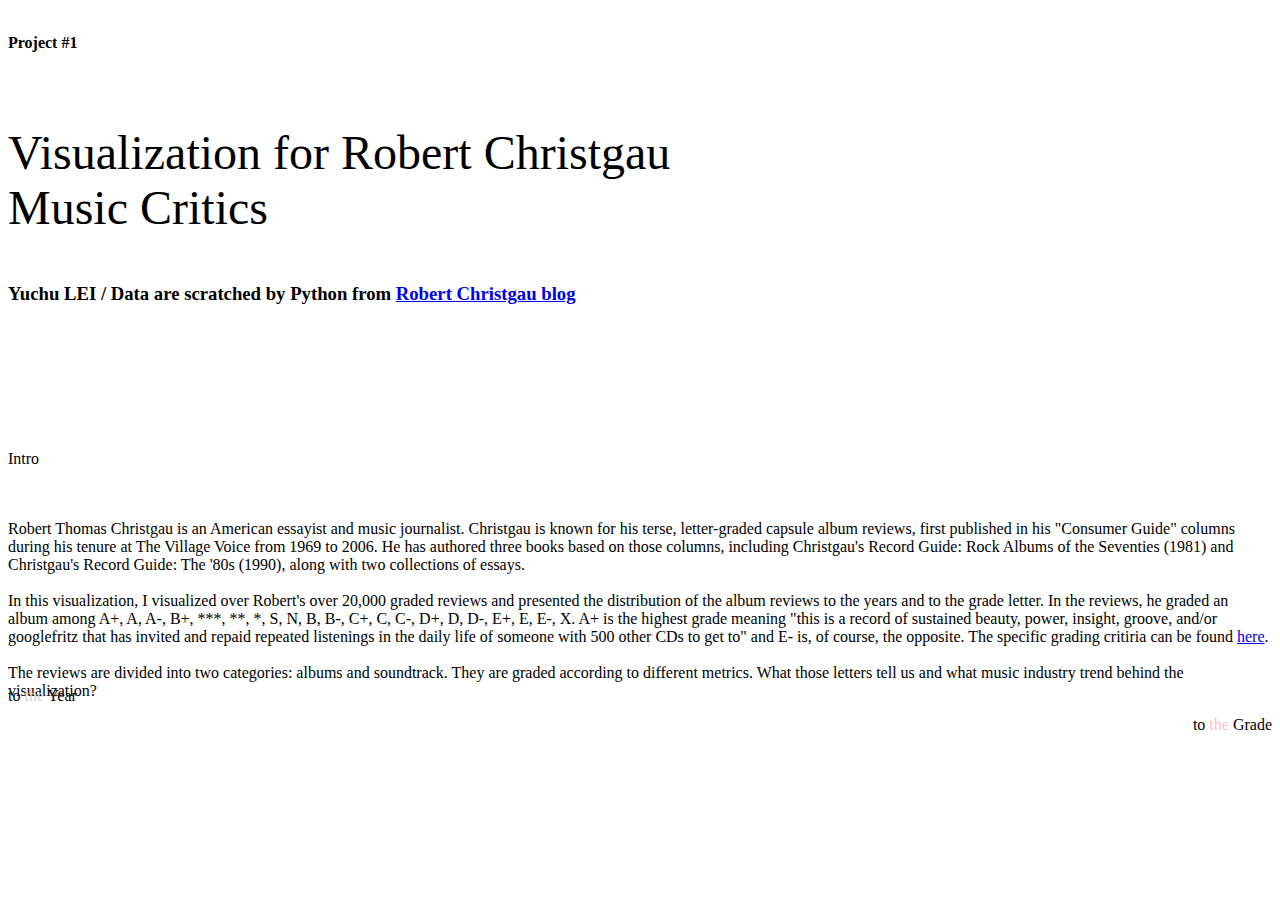
==== index.html @ 3bcb3f10 "update" ====
<!DOCTYPE html>
<html>

<head>
    <meta charset="UTF-8">
    <title>Visualization for Robert Christgau</title>

    <script src="http://d3js.org/d3.v3.min.js" charset="utf-8"></script>
    <script src="https://ajax.aspnetcdn.com/ajax/jQuery/jquery-3.3.1.min.js"></script>

    <script type="text/javascript">
        // Y axis scroll speed
        var velocity = 0.5;

        function update() {
            var pos = $(window).scrollTop();
            $('.title').each(function () {
                var $element = $(this);
                // subtract some from the height b/c of the padding
                var height = $element.height() - 18;
                $(this).css('backgroundPosition', '50% ' + Math.round((height - pos) * velocity) + 'px');
            });
        };

        $(window).bind('scroll', update);
    </script>
    <link rel="stylesheet" href="css/style.css" />
</head>

<body>
    <div class="title">
        <div class="content">
            <p class="header firstPageText" style="margin-bottom: -30px;">
                <br />
                <b>Project #1</b>
            </p>
            <p style="font-size:300%;" class="firstPageText">
                <br />Visualization for Robert Christgau <br />Music Critics</p>
            <h3 class="firstPageText" style="padding-bottom:10%;">Yuchu LEI / Data are scratched by Python from
                <a href="https://www.robertchristgau.com/">Robert Christgau blog</a>
            </h3>
        </div>
    </div>

    <div id="intro" class="flexcontainer">
        <aside>
            <p class="subheader text">
                Intro
            </p>
        </aside>
        <section>
            <p class="text content bodytext">
                <br />
                <br />
                Robert Thomas Christgau is an American essayist and music journalist.
                Christgau is known for his terse, letter-graded capsule album reviews,
                first published in his "Consumer Guide" columns during his tenure at The Village Voice
                from 1969 to 2006. He has authored three books based on those columns, including
                Christgau's Record Guide: Rock Albums of the Seventies (1981) and Christgau's
                Record Guide: The '80s (1990), along with two collections of essays.
                <br />
                <br />
                In this visualization, I visualized over Robert's over 20,000 graded reviews and presented
                the distribution of the album reviews to the years and to the grade letter.
                In the reviews, he graded an album among A+, A, A-, B+, ***, **,
                *, S, N, B, B-, C+, C, C-, D+, D, D-, E+, E, E-, X. A+ is the highest grade meaning
                "this is a record of sustained beauty, power, insight, groove, and/or googlefritz that has
                invited and repaid repeated listenings in the daily life of someone with 500 other CDs to get to"
                and E- is, of course, the opposite. The specific grading critiria can be found
                <a href="https://www.robertchristgau.com/xg/bk-cg90/grades-90s.php">here</a>.
                <br />
                <br />
                The reviews are divided into two categories: albums and soundtrack. They are graded according to
                different metrics. What those letters tell us and what music industry trend behind the visualization?
            </p>
        </section>
    </div>

    <div class="chart">
        <div align="right">
            <p id="pieheader" class="text subheader">
                to <span id="the" style="color:pink">the</span> Grade
            </p>
        </div>

        <div class="content" id="graph" align="center" style="padding-bottom: 0;margin-top: -5%;">
        </div>
    </div>

    <div class="chart">
        <div>
            <p id="timegraph" class="text subheader">
                to <span style="color:lightgrey">the</span> Year
            </p>
        </div>
        <div class="content" id="matrixgraph" align="center" style="margin-top: 3%"></div>
    </div>

    <script src="js/d3.legend.js"></script>
    <script src="js/pie.js"></script>
    <script src="js/trulia.js"></script>
    <script type="text/javascript">
        var firsttimegrade = 1;
        var firsttimeyear = 1;

        var scrollFunc = function (e) {
            e = e || window.event;
            var y = document.documentElement.scrollTop;
            var p = document.getElementById("pieheader").offsetTop;
            var i = document.getElementById("intro").offsetTop;
            var t = document.getElementById("timegraph").offsetTop;

            var threshold = 700;

            if (e.detail > 1) { //Firefox
                if (i - y > 0 && i - y < threshold) {
                    document.getElementById('intro').scrollIntoView({
                        behavior: 'smooth'
                    });
                }

                if (p - y > 0 && p - y < threshold) {
                    document.getElementById('pieheader').scrollIntoView({
                        behavior: 'smooth'
                    });
                    if (firsttimegrade == 1) {
                        readData(main);
                        firsttimegrade = 0;
                    }
                }

                if (t - y > 0 && t - y < threshold) {
                    document.getElementById('timegraph').scrollIntoView({
                        behavior: 'smooth'
                    });
                    if (firsttimeyear == 1) {
                        createGrid(year_rank, 0);
                        createGrid(year_rank_st, 1);
                        firsttimeyear = 0;
                    }
                }
            }
            if (e.detail < -1) { //Firefox
                if (y - i > 0 && y - i < threshold) {
                    document.getElementById('intro').scrollIntoView({
                        behavior: 'smooth'
                    });
                }

                if (y - p > 0 && y - p < threshold) {
                    document.getElementById('pieheader').scrollIntoView({
                        behavior: 'smooth'
                    });
                }

                if (y - t > 0 && y - t < threshold) {
                    document.getElementById('timegraph').scrollIntoView({
                        behavior: 'smooth'
                    });
                }
            }
        }

        function debounce(func, wait, immediate) {
            var timeout;
            return function () {
                var context = this,
                    args = arguments;
                var later = function () {
                    timeout = null;
                    if (!immediate) func.apply(context, args);
                };
                var callNow = immediate && !timeout;
                clearTimeout(timeout);
                timeout = setTimeout(later, wait);
                if (callNow) func.apply(context, args);
            };
        };

        var debounceFn = debounce(scrollFunc, 250);

        if (document.addEventListener) { //firefox  
            document.addEventListener('DOMMouseScroll', debounceFn, false);
        }
        // window.onmousewheel = document.onmousewheel = scrollFunc;
    </script>
</body>

</html>
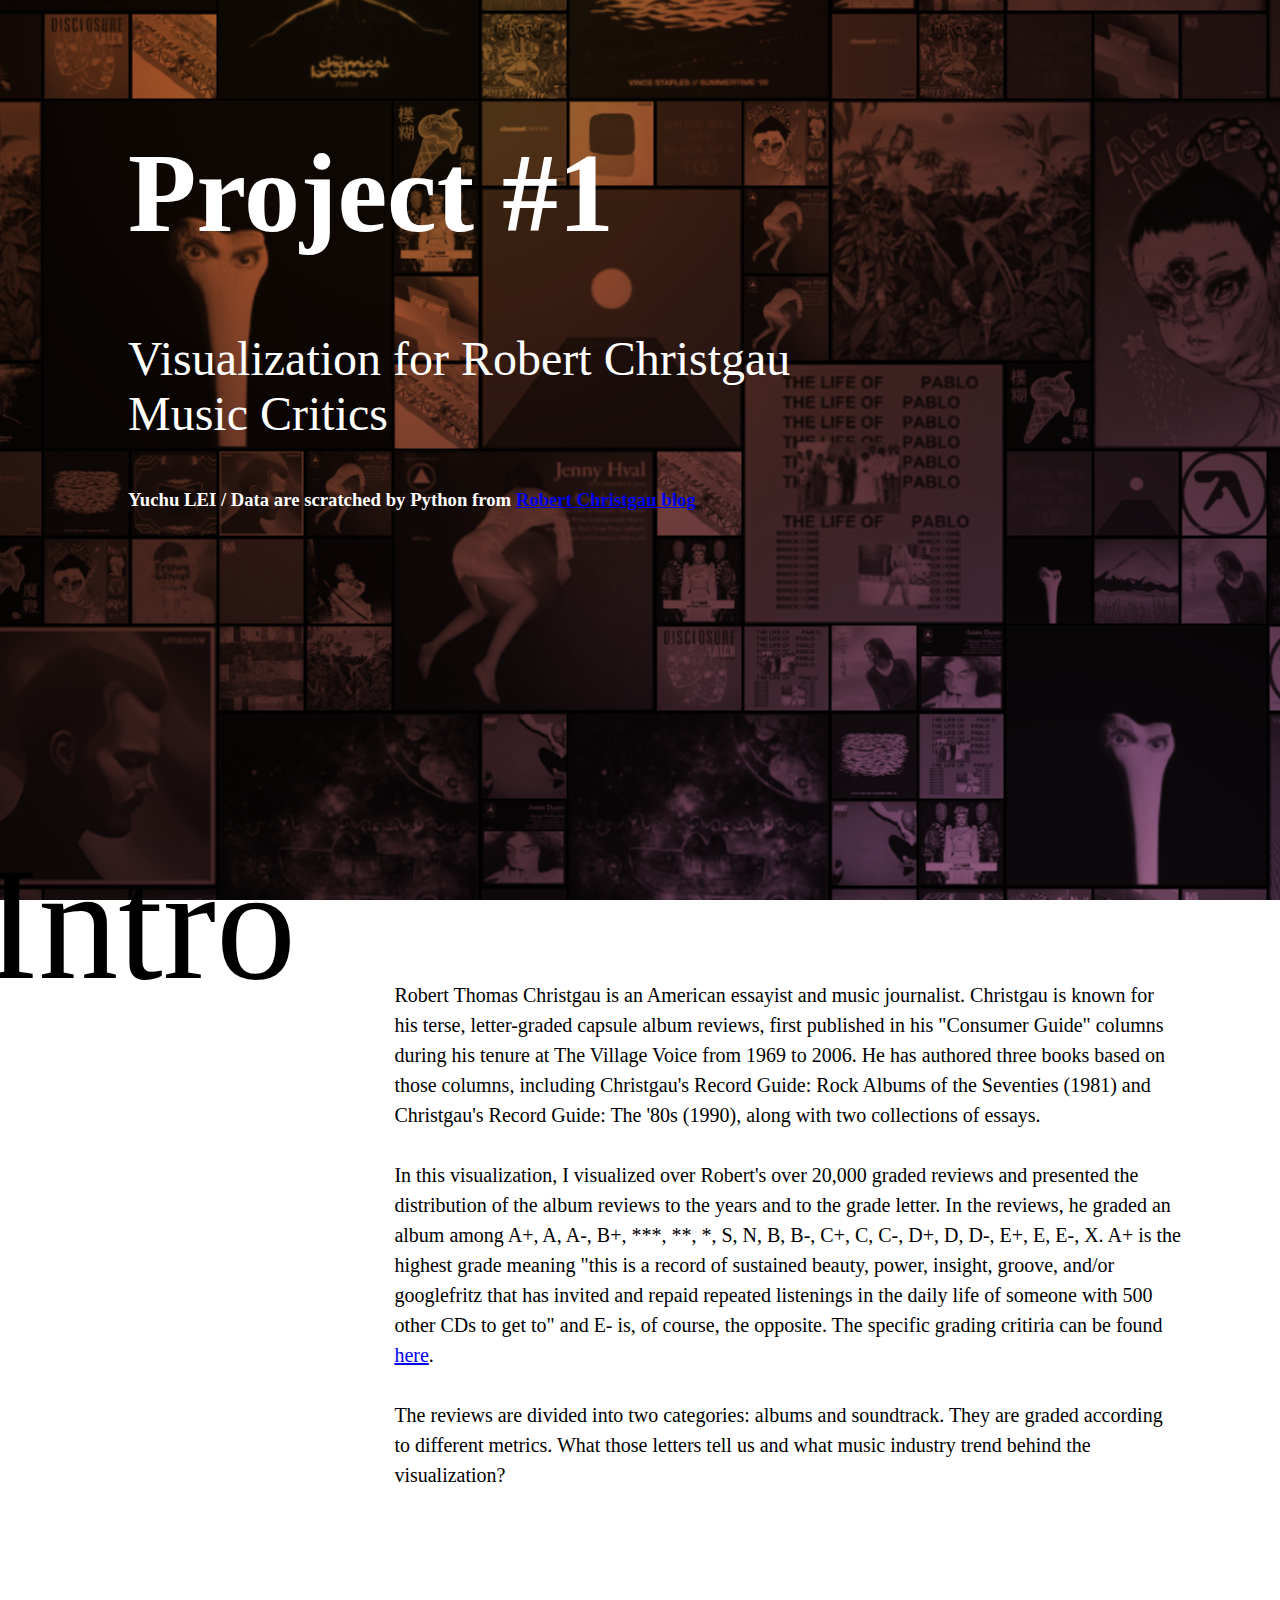
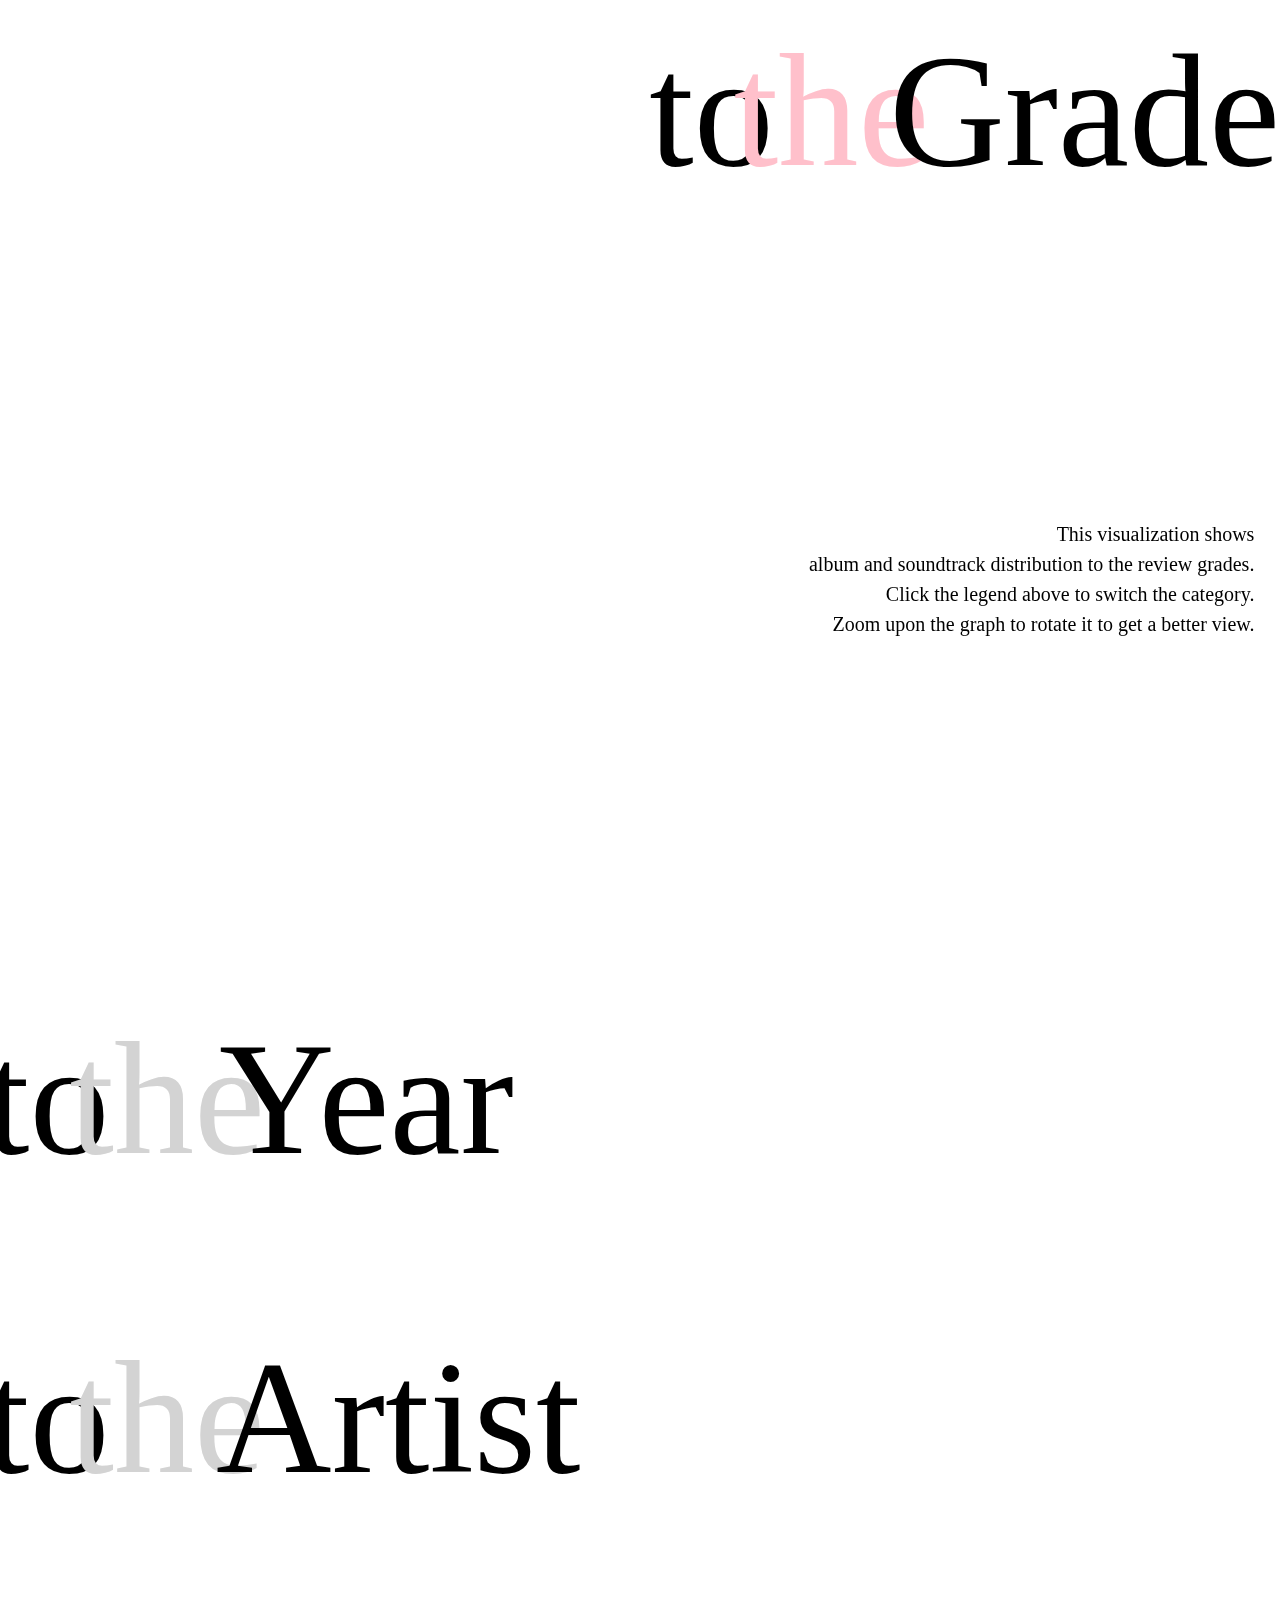
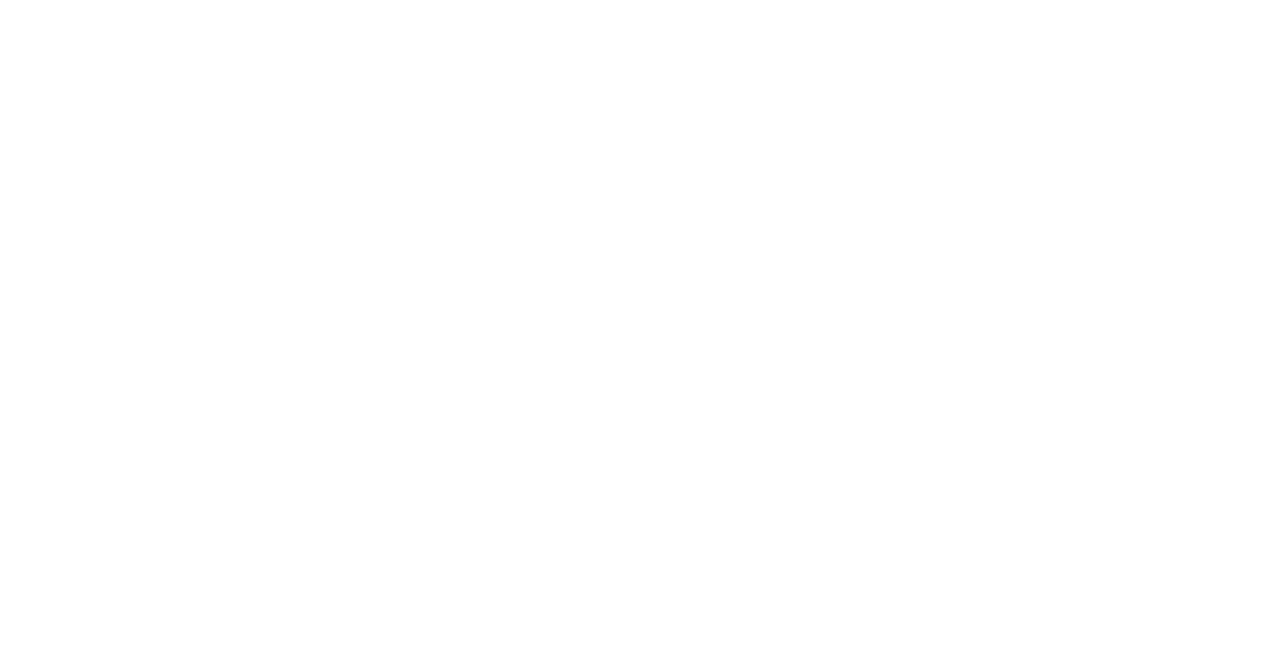
==== commit 78ab73e3: "Revert "update"" ====
--- a/index.html
+++ b/index.html
@@ -5,8 +5,10 @@
     <meta charset="UTF-8">
     <title>Visualization for Robert Christgau</title>
 
-    <script src="http://d3js.org/d3.v3.min.js" charset="utf-8"></script>
-    <script src="https://ajax.aspnetcdn.com/ajax/jQuery/jquery-3.3.1.min.js"></script>
+    <script src="js/d3.v3.min.js" charset="utf-8"></script>
+    <script src="js/jquery-3.3.1.min.js"></script>
+    <!-- <script src="//d3plus.org/js/d3.js"></script> -->
+    <script src="//d3plus.org/js/d3plus.js"></script>
 
     <script type="text/javascript">
         // Y axis scroll speed
@@ -28,7 +30,7 @@
 </head>
 
 <body>
-    <div class="title">
+    <div class="title" id="cover">
         <div class="content">
             <p class="header firstPageText" style="margin-bottom: -30px;">
                 <br />
@@ -76,24 +78,43 @@
         </section>
     </div>
 
-    <div class="chart">
+    <div class="chart" >
         <div align="right">
             <p id="pieheader" class="text subheader">
                 to <span id="the" style="color:pink">the</span> Grade
             </p>
         </div>
-
-        <div class="content" id="graph" align="center" style="padding-bottom: 0;margin-top: -5%;">
-        </div>
-    </div>
-
-    <div class="chart">
+        <div style="position: relative;" align="right">
+            <div id="description" style="position: absolute; right:2%; top:55%;">
+                <p class="bodytext">
+                    This visualization shows <br />album and soundtrack distribution to the review grades.
+                    <br />Click the legend above to switch the category.
+                    <br />Zoom upon the graph to rotate it to get a better view.
+                </p>
+            </div>
+
+            <div class="content" id="graph" align="center" style="padding-bottom: 0;margin-top: -5%;">
+            </div>
+        </div>
+    </div>
+
+
+    <div class="chart" style="height:auto;">
         <div>
             <p id="timegraph" class="text subheader">
                 to <span style="color:lightgrey">the</span> Year
             </p>
         </div>
         <div class="content" id="matrixgraph" align="center" style="margin-top: 3%"></div>
+    </div>
+
+    <div class="chart">
+        <div>
+            <p id="artisttitle" class="text subheader">
+                to <span style="color:lightgrey">the</span> Artist
+            </p>
+        </div>
+        <div class="content" id="artistgraph" align="center" style="margin-top: 3%"></div>
     </div>
 
     <script src="js/d3.legend.js"></script>
@@ -102,6 +123,7 @@
     <script type="text/javascript">
         var firsttimegrade = 1;
         var firsttimeyear = 1;
+        var firsttimea = 1;
 
         var scrollFunc = function (e) {
             e = e || window.event;
@@ -109,10 +131,12 @@
             var p = document.getElementById("pieheader").offsetTop;
             var i = document.getElementById("intro").offsetTop;
             var t = document.getElementById("timegraph").offsetTop;
+            var a = document.getElementById("artisttitle").offsetTop;
 
             var threshold = 700;
 
-            if (e.detail > 1) { //Firefox
+            if (e.detail > 0) { //Firefox
+                console.log("detail")
                 if (i - y > 0 && i - y < threshold) {
                     document.getElementById('intro').scrollIntoView({
                         behavior: 'smooth'
@@ -125,6 +149,7 @@
                     });
                     if (firsttimegrade == 1) {
                         readData(main);
+
                         firsttimegrade = 0;
                     }
                 }
@@ -139,8 +164,22 @@
                         firsttimeyear = 0;
                     }
                 }
+                if (a - y > 0 && a - y < threshold) {
+                    document.getElementById('artisttitle').scrollIntoView({
+                        behavior: 'smooth'
+                    });
+                    if (firsttimea == 1) {
+                        // create
+                        firsttimea = 0;
+                    }
+                }
             }
-            if (e.detail < -1) { //Firefox
+            if (e.detail < 0) { //Firefox
+                if (y < threshold) {
+                    document.getElementById('cover').scrollIntoView({
+                        behavior: 'smooth'
+                    });
+                }
                 if (y - i > 0 && y - i < threshold) {
                     document.getElementById('intro').scrollIntoView({
                         behavior: 'smooth'
@@ -155,6 +194,11 @@
 
                 if (y - t > 0 && y - t < threshold) {
                     document.getElementById('timegraph').scrollIntoView({
+                        behavior: 'smooth'
+                    });
+                }
+                if (y - a > 0 && y - a < threshold) {
+                    document.getElementById('artisttitle').scrollIntoView({
                         behavior: 'smooth'
                     });
                 }
--- a/css/style.css
+++ b/css/style.css
@@ -0,0 +1,211 @@
+.legend rect {
+    fill: white;
+    opacity: 0.8;
+}
+
+html,
+body {
+    height: 100%;
+    width: 100%;
+    margin: 0;
+    padding: 0;
+}
+
+html {
+    scroll-behavior: smooth;
+}
+
+.header {
+    font-size: 700%;
+    padding-top: 0%;
+    margin: 0;
+}
+
+.subheader {
+    font-size: 1000%;
+    padding-top: 0%;
+    margin: 0;
+    margin-top: -40px;
+    margin-left: -15px;
+    word-spacing: -0.5em;
+    line-height: 80%;
+}
+
+.flexcontainer {
+    display: flex;
+    align-items: flex-start;
+    margin-bottom: 10%;
+    height: auto;
+}
+
+div.chart {
+    height: 100%;
+    margin-bottom: 10%;
+}
+
+.xMatrix {
+    font-size: 70%;
+}
+
+aside {
+    position: sticky;
+    top: 50px;
+}
+
+body {
+    margin: 0px;
+    position: relative;
+    min-height: 100%;
+}
+
+.title {
+    background-image: url(cover-wall.png);
+    background-size: top;
+    width: 100%;
+    height: 100%;
+}
+
+.content {
+    padding-left: 10%;
+    padding-right: 10%;
+    padding-bottom: 5%;
+}
+
+.bodytext {
+    font-size: 125%;
+    line-height: 150%;
+}
+
+.text {
+    font-family: Constantia;
+}
+
+.firstPageText {
+    font-family: Constantia;
+    color: white;
+}
+
+.image {
+    padding-top: 5%;
+    padding-bottom: 5%;
+}
+
+img {
+    display: block;
+    margin-left: auto;
+    margin-right: auto;
+}
+
+.grid .tick {
+    stroke: lightgrey;
+    opacity: 0.7;
+    shape-rendering: crispEdges;
+}
+
+.grid path {
+    stroke-width: 0;
+}
+
+.axis path {
+    fill: none;
+    stroke: #bbb;
+    shape-rendering: crispEdges;
+}
+
+.axis text {
+    fill: #555;
+}
+
+.axis line {
+    stroke: #e7e7e7;
+    shape-rendering: crispEdges;
+}
+
+.axis .axis-label {
+    font-size: 14px;
+}
+
+.line {
+    fill: none;
+    stroke-width: 1.5px;
+}
+
+.dot {
+    /* consider the stroke-with the mouse detect radius? */
+    stroke: transparent;
+    stroke-width: 10px;
+    cursor: pointer;
+}
+
+.dot:hover {
+    stroke: rgba(68, 127, 255, 0.3);
+}
+
+.infolabel {
+    position: fixed;
+    width: 210px;
+    height: auto;
+    color: #545454;
+    background-color: #fff;
+    border: solid thin #999;
+    -moz-border-radius: 2px;
+    border-radius: 5px;
+    padding: 5px;
+    opacity: 0.99;
+    z-index: 100;
+    text-align: left;
+    font-family: Constantia;
+}
+
+.infolabel h1 {
+    font-size: 14pt;
+    margin: 0;
+    padding-bottom: 8px;
+    display: inline-block;
+    line-height: 1em;
+    color: #3B3B3B;
+}
+
+.infolabel h3 {
+    font-size: 2px;
+    line-height: .2em;
+}
+
+.infolabel p {
+    font-size: 13pt;
+    font-weight: normal;
+    color: #545454;
+    padding: 2px;
+    margin: 0;
+}
+
+.infolabel h2 {
+    font-size: 13pt;
+    margin: 0;
+    padding: 0;
+    display: inline-block;
+    color: #3B3B3B;
+    font-weight: normal;
+}
+
+.infolabel b {
+    font-size: 13pt;
+    clear: both;
+}
+
+.tooltip {
+    position: absolute;
+    width: 120;
+    height: auto;
+    font-family: simsun;
+    font-size: 14px;
+    text-align: center;
+    border-style: solid;
+    border-width: 1px;
+    background-color: white;
+    border-radius: 5px;
+}
+
+a:visited {
+    color: cadetblue;
+}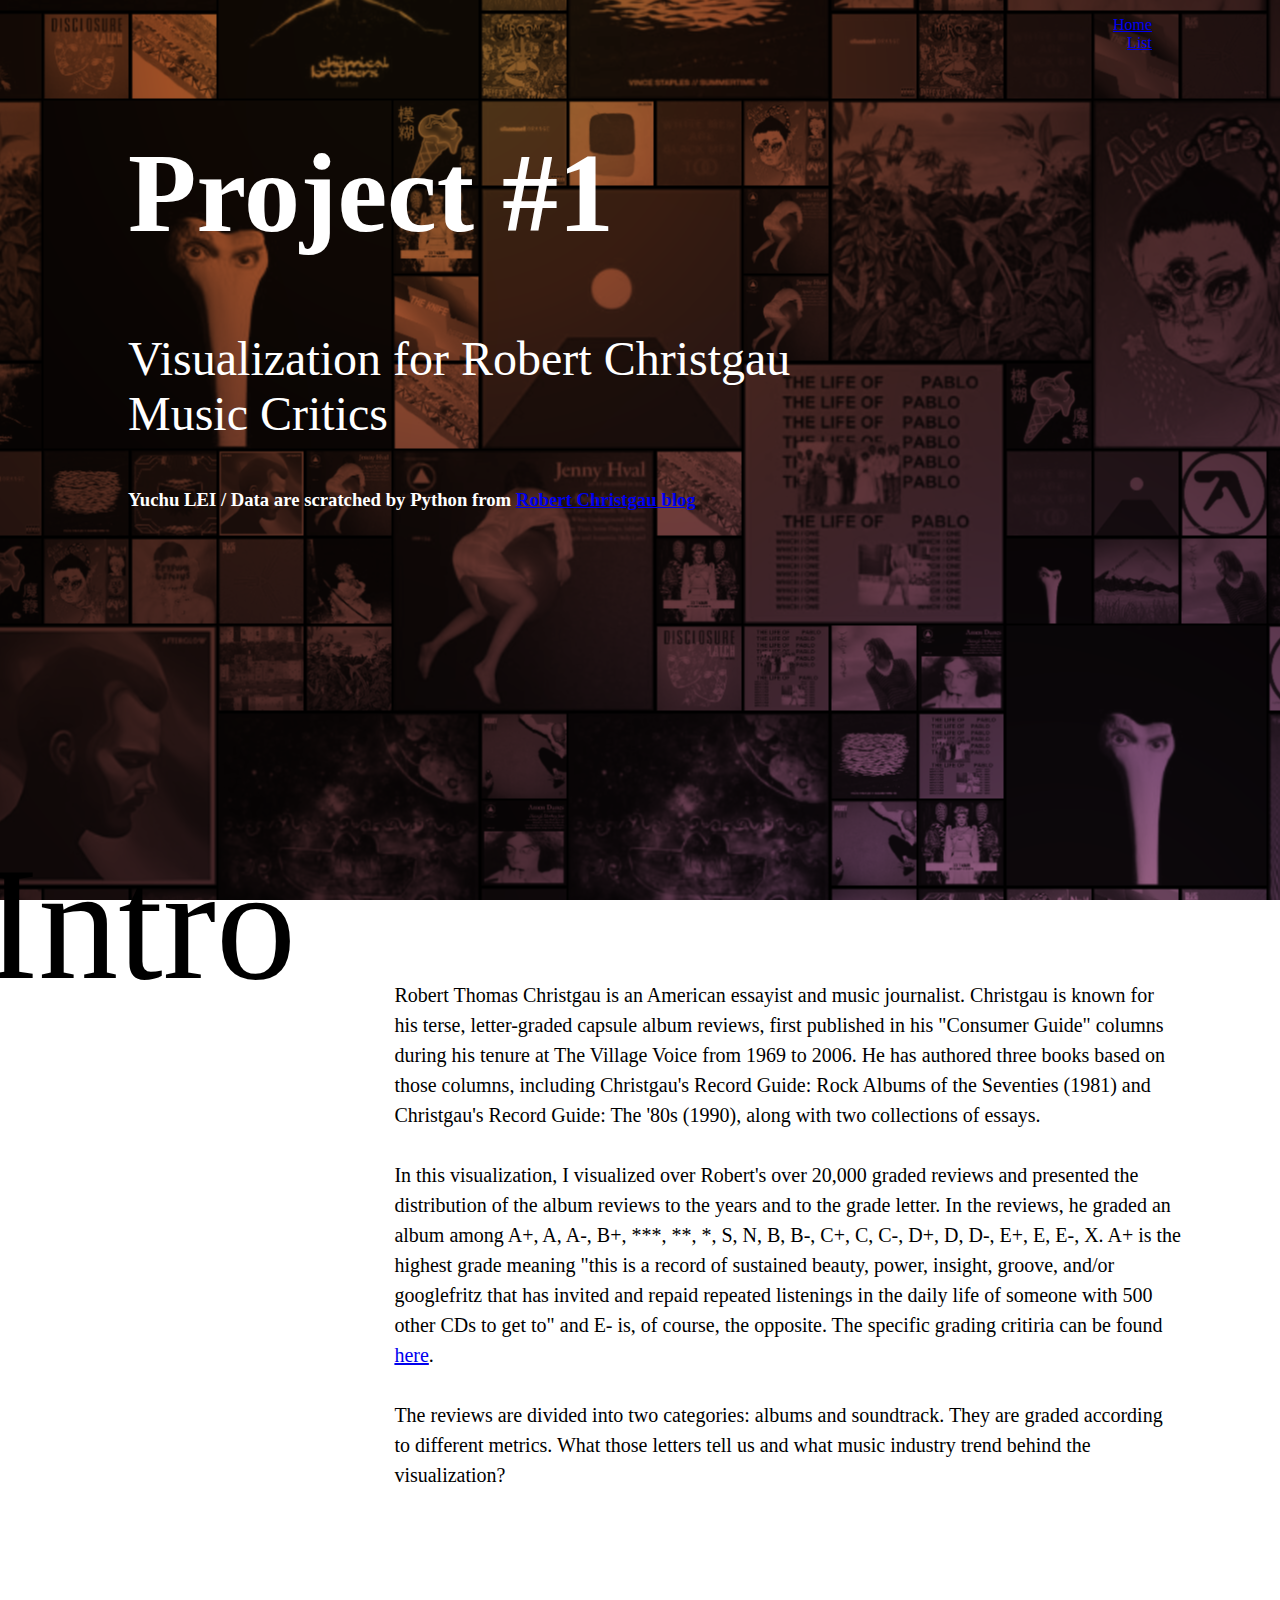
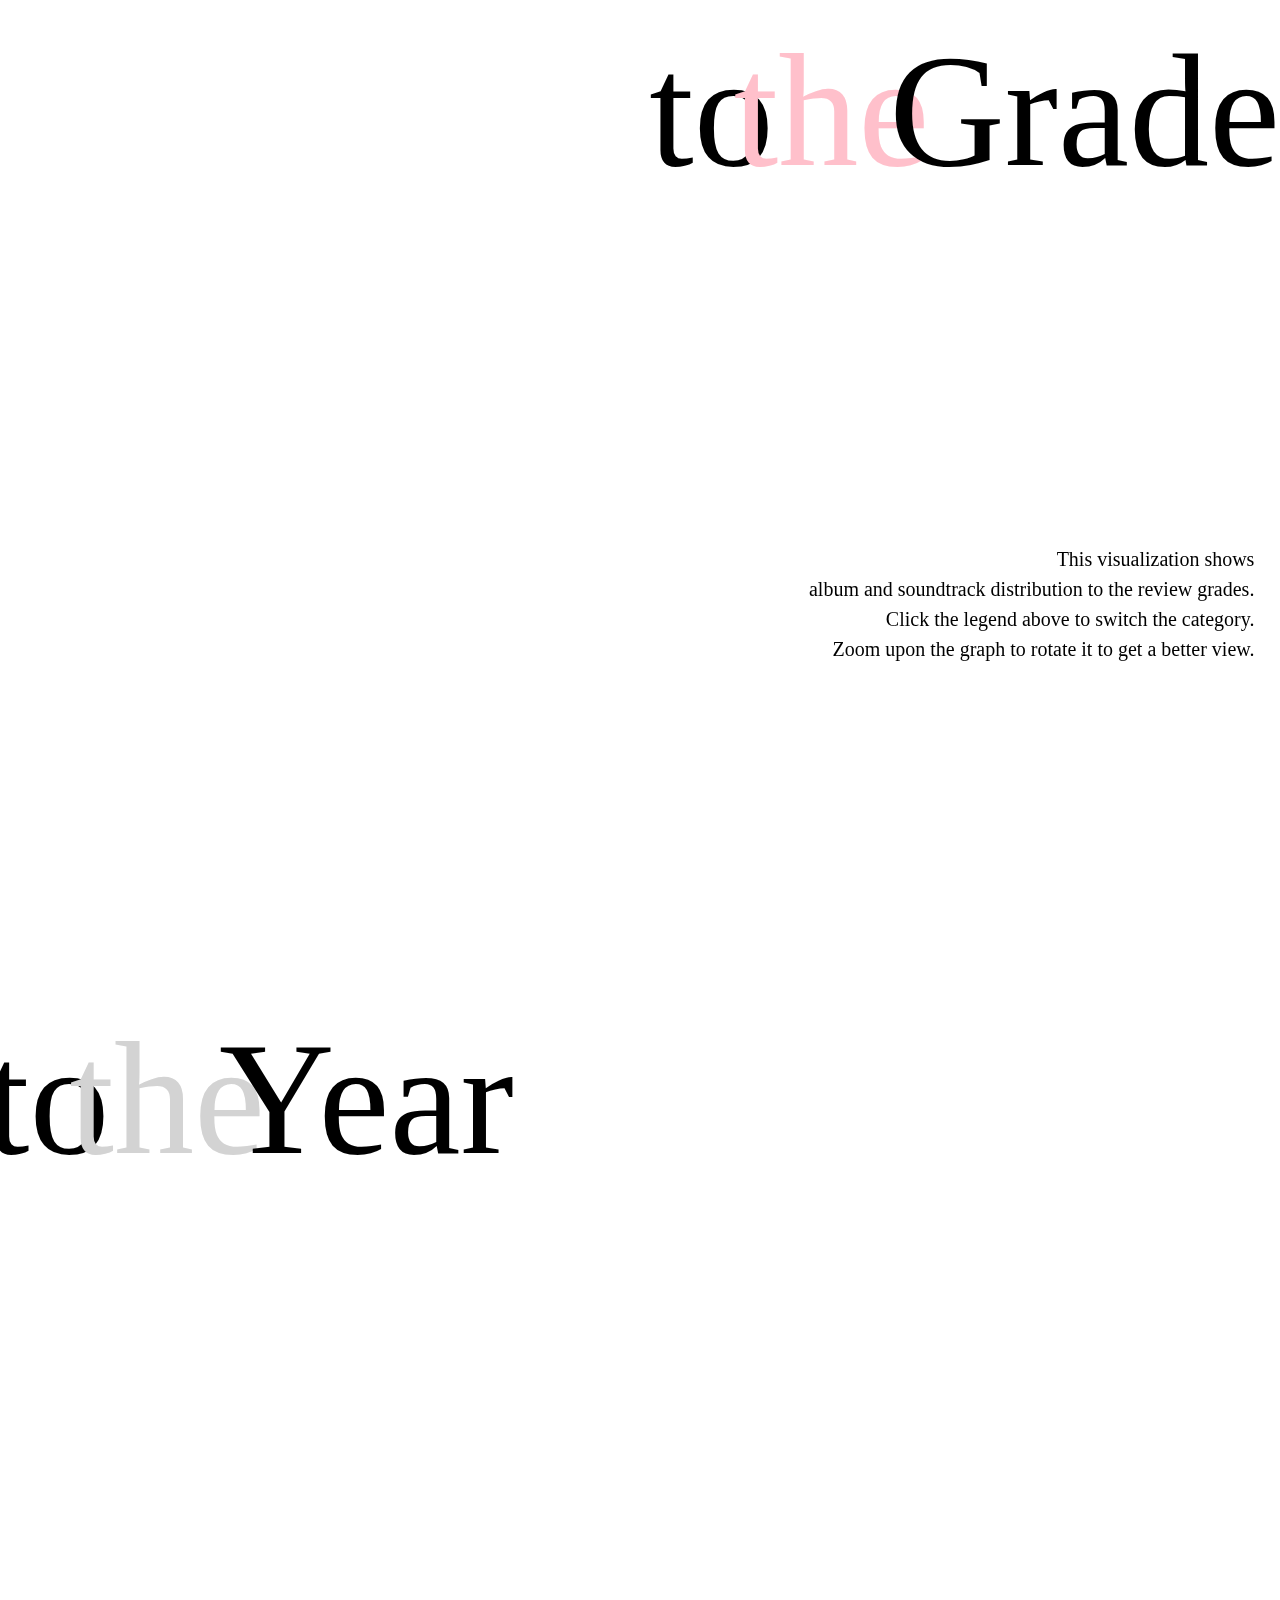
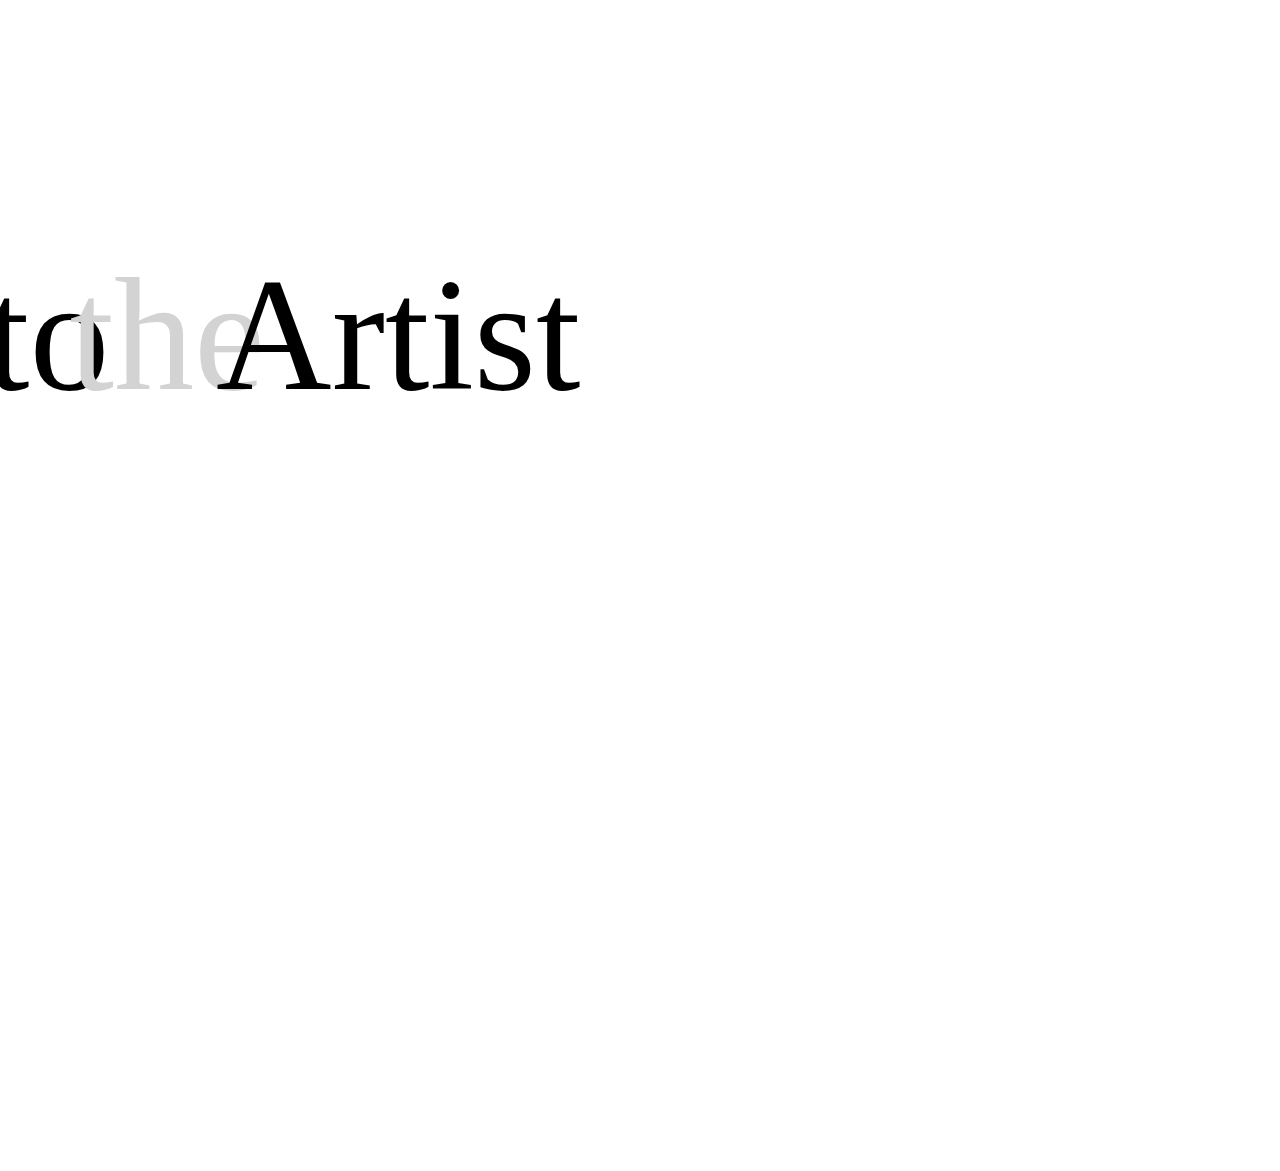
==== commit d603bca2: "Update index.html" ====
--- a/index.html
+++ b/index.html
@@ -8,7 +8,7 @@
     <script src="js/d3.v3.min.js" charset="utf-8"></script>
     <script src="js/jquery-3.3.1.min.js"></script>
     <!-- <script src="//d3plus.org/js/d3.js"></script> -->
-    <script src="//d3plus.org/js/d3plus.js"></script>
+    <!-- <script src="//d3plus.org/js/d3plus.js"></script> -->
 
     <script type="text/javascript">
         // Y axis scroll speed
@@ -31,6 +31,13 @@
 
 <body>
     <div class="title" id="cover">
+        <div class="text" id="index" style="color: white; ">
+            <ul align="right" style="list-style-type: none;
+            overflow: hidden;padding-right: 10%;float: right;">
+                <li><a href="index.html">Home</a></li>
+                <li><a href="list.html">List</a></li>
+            </ul>
+        </div>
         <div class="content">
             <p class="header firstPageText" style="margin-bottom: -30px;">
                 <br />
@@ -78,7 +85,7 @@
         </section>
     </div>
 
-    <div class="chart" >
+    <div class="chart">
         <div align="right">
             <p id="pieheader" class="text subheader">
                 to <span id="the" style="color:pink">the</span> Grade
@@ -86,20 +93,19 @@
         </div>
         <div style="position: relative;" align="right">
             <div id="description" style="position: absolute; right:2%; top:55%;">
-                <p class="bodytext">
+                <p class="bodytext text">
                     This visualization shows <br />album and soundtrack distribution to the review grades.
                     <br />Click the legend above to switch the category.
                     <br />Zoom upon the graph to rotate it to get a better view.
                 </p>
             </div>
 
-            <div class="content" id="graph" align="center" style="padding-bottom: 0;margin-top: -5%;">
+            <div class="content" id="graph" align="center" style="padding-bottom: 0;margin-top: -3%;">
             </div>
         </div>
     </div>
 
-
-    <div class="chart" style="height:auto;">
+    <div class="chart" style="height:auto;margin-bottom: -5%;min-height: 100%;">
         <div>
             <p id="timegraph" class="text subheader">
                 to <span style="color:lightgrey">the</span> Year
@@ -114,12 +120,16 @@
                 to <span style="color:lightgrey">the</span> Artist
             </p>
         </div>
-        <div class="content" id="artistgraph" align="center" style="margin-top: 3%"></div>
-    </div>
-
-    <script src="js/d3.legend.js"></script>
+        <div id="artistgraph" align="center" style="box-sizing: inherit;">
+        </div>
+    </div>
+
+    <script src="js/d3.legend_pie.js"></script>
     <script src="js/pie.js"></script>
     <script src="js/trulia.js"></script>
+    <script src="js/d3.min.js"></script>
+    <script src="js/d3-legend.min.js"></script>
+    <script src="js/bubble.js"></script>
     <script type="text/javascript">
         var firsttimegrade = 1;
         var firsttimeyear = 1;
@@ -135,72 +145,139 @@
 
             var threshold = 700;
 
-            if (e.detail > 0) { //Firefox
-                console.log("detail")
-                if (i - y > 0 && i - y < threshold) {
-                    document.getElementById('intro').scrollIntoView({
-                        behavior: 'smooth'
-                    });
+            if (!e.wheelDelta) {
+                if (e.detail > 0) { //Firefox
+                    if (i - y > 0 && i - y < threshold) {
+                        document.getElementById('intro').scrollIntoView({
+                            behavior: 'smooth'
+                        });
+                    }
+
+                    if (p - y > 0 && p - y < threshold) {
+                        document.getElementById('pieheader').scrollIntoView({
+                            behavior: 'smooth'
+                        });
+                        if (firsttimegrade == 1) {
+                            readData(main);
+                            firsttimegrade = 0;
+                        }
+                    }
+
+                    if (t - y > 0 && t - y < threshold) {
+                        document.getElementById('timegraph').scrollIntoView({
+                            behavior: 'smooth'
+                        });
+                        if (firsttimeyear == 1) {
+                            createGrid(year_rank, 0);
+                            createGrid(year_rank_st, 1);
+                            firsttimeyear = 0;
+                        }
+                    }
+                    if (a - y > 0 && a - y < threshold - 150) {
+                        document.getElementById('artisttitle').scrollIntoView({
+                            behavior: 'smooth'
+                        });
+                        if (firsttimea == 1) {
+                            // create
+                            createBubble(rank_artist);
+                            firsttimea = 0;
+                        }
+                    }
                 }
-
-                if (p - y > 0 && p - y < threshold) {
-                    document.getElementById('pieheader').scrollIntoView({
-                        behavior: 'smooth'
-                    });
-                    if (firsttimegrade == 1) {
-                        readData(main);
-
-                        firsttimegrade = 0;
-                    }
+                if (e.detail < 0) { //Firefox
+                    if (y < threshold) {
+                        document.getElementById('cover').scrollIntoView({
+                            behavior: 'smooth'
+                        });
+                    }
+                    if (y - i > 0 && y - i < threshold) {
+                        document.getElementById('intro').scrollIntoView({
+                            behavior: 'smooth'
+                        });
+                    }
+
+                    if (y - p > 0 && y - p < threshold) {
+                        document.getElementById('pieheader').scrollIntoView({
+                            behavior: 'smooth'
+                        });
+                    }
+
+                    if (y - t > 0 && y - t < threshold + 100) {
+                        document.getElementById('timegraph').scrollIntoView({
+                            behavior: 'smooth'
+                        });
+                    }
+                    if (y - a > 0 && y - a < threshold)
+                        document.getElementById('artisttitle').scrollIntoView({
+                            behavior: 'smooth'
+                        });
                 }
-
-                if (t - y > 0 && t - y < threshold) {
-                    document.getElementById('timegraph').scrollIntoView({
-                        behavior: 'smooth'
-                    });
-                    if (firsttimeyear == 1) {
-                        createGrid(year_rank, 0);
-                        createGrid(year_rank_st, 1);
-                        firsttimeyear = 0;
+            } else { // not Firefox
+                if (e.wheelDelta < 0) {
+                    if (i - y > 0 && i - y < threshold) {
+                        document.getElementById('intro').scrollIntoView({
+                            behavior: 'smooth'
+                        });
+                    }
+
+                    if (p - y > 0 && p - y < threshold) {
+                        document.getElementById('pieheader').scrollIntoView({
+                            behavior: 'smooth'
+                        });
+                        if (firsttimegrade == 1) {
+                            readData(main);
+                            firsttimegrade = 0;
+                        }
+                    }
+
+                    if (t - y > 0 && t - y < threshold) {
+                        document.getElementById('timegraph').scrollIntoView({
+                            behavior: 'smooth'
+                        });
+                        if (firsttimeyear == 1) {
+                            createGrid(year_rank, 0);
+                            createGrid(year_rank_st, 1);
+                            firsttimeyear = 0;
+                        }
+                    }
+                    if (a - y > 0 && a - y < threshold - 150) {
+                        document.getElementById('artisttitle').scrollIntoView({
+                            behavior: 'smooth'
+                        });
+                        if (firsttimea == 1) {
+                            // create
+                            createBubble(rank_artist);
+                            firsttimea = 0;
+                        }
                     }
                 }
-                if (a - y > 0 && a - y < threshold) {
-                    document.getElementById('artisttitle').scrollIntoView({
-                        behavior: 'smooth'
-                    });
-                    if (firsttimea == 1) {
-                        // create
-                        firsttimea = 0;
-                    }
-                }
-            }
-            if (e.detail < 0) { //Firefox
-                if (y < threshold) {
-                    document.getElementById('cover').scrollIntoView({
-                        behavior: 'smooth'
-                    });
-                }
-                if (y - i > 0 && y - i < threshold) {
-                    document.getElementById('intro').scrollIntoView({
-                        behavior: 'smooth'
-                    });
-                }
-
-                if (y - p > 0 && y - p < threshold) {
-                    document.getElementById('pieheader').scrollIntoView({
-                        behavior: 'smooth'
-                    });
-                }
-
-                if (y - t > 0 && y - t < threshold) {
-                    document.getElementById('timegraph').scrollIntoView({
-                        behavior: 'smooth'
-                    });
-                }
-                if (y - a > 0 && y - a < threshold) {
-                    document.getElementById('artisttitle').scrollIntoView({
-                        behavior: 'smooth'
-                    });
+                if (e.wheelDelta > 0) {
+                    if (y < threshold) {
+                        document.getElementById('cover').scrollIntoView({
+                            behavior: 'smooth'
+                        });
+                    }
+                    if (y - i > 0 && y - i < threshold) {
+                        document.getElementById('intro').scrollIntoView({
+                            behavior: 'smooth'
+                        });
+                    }
+
+                    if (y - p > 0 && y - p < threshold) {
+                        document.getElementById('pieheader').scrollIntoView({
+                            behavior: 'smooth'
+                        });
+                    }
+
+                    if (y - t > 0 && y - t < threshold + 100) {
+                        document.getElementById('timegraph').scrollIntoView({
+                            behavior: 'smooth'
+                        });
+                    }
+                    if (y - a > 0 && y - a < threshold)
+                        document.getElementById('artisttitle').scrollIntoView({
+                            behavior: 'smooth'
+                        });
                 }
             }
         }
@@ -218,15 +295,15 @@
                 clearTimeout(timeout);
                 timeout = setTimeout(later, wait);
                 if (callNow) func.apply(context, args);
-            };
-        };
-
-        var debounceFn = debounce(scrollFunc, 250);
-
-        if (document.addEventListener) { //firefox  
-            document.addEventListener('DOMMouseScroll', debounceFn, false);
+            }
         }
-        // window.onmousewheel = document.onmousewheel = scrollFunc;
+
+        var debounceFn = debounce(scrollFunc, 100);
+
+        if (document.addEventListener) {
+            document.addEventListener("mousewheel", debounceFn, false);
+            document.addEventListener('DOMMouseScroll', debounceFn, false); //firefox  
+        }
     </script>
 </body>
 
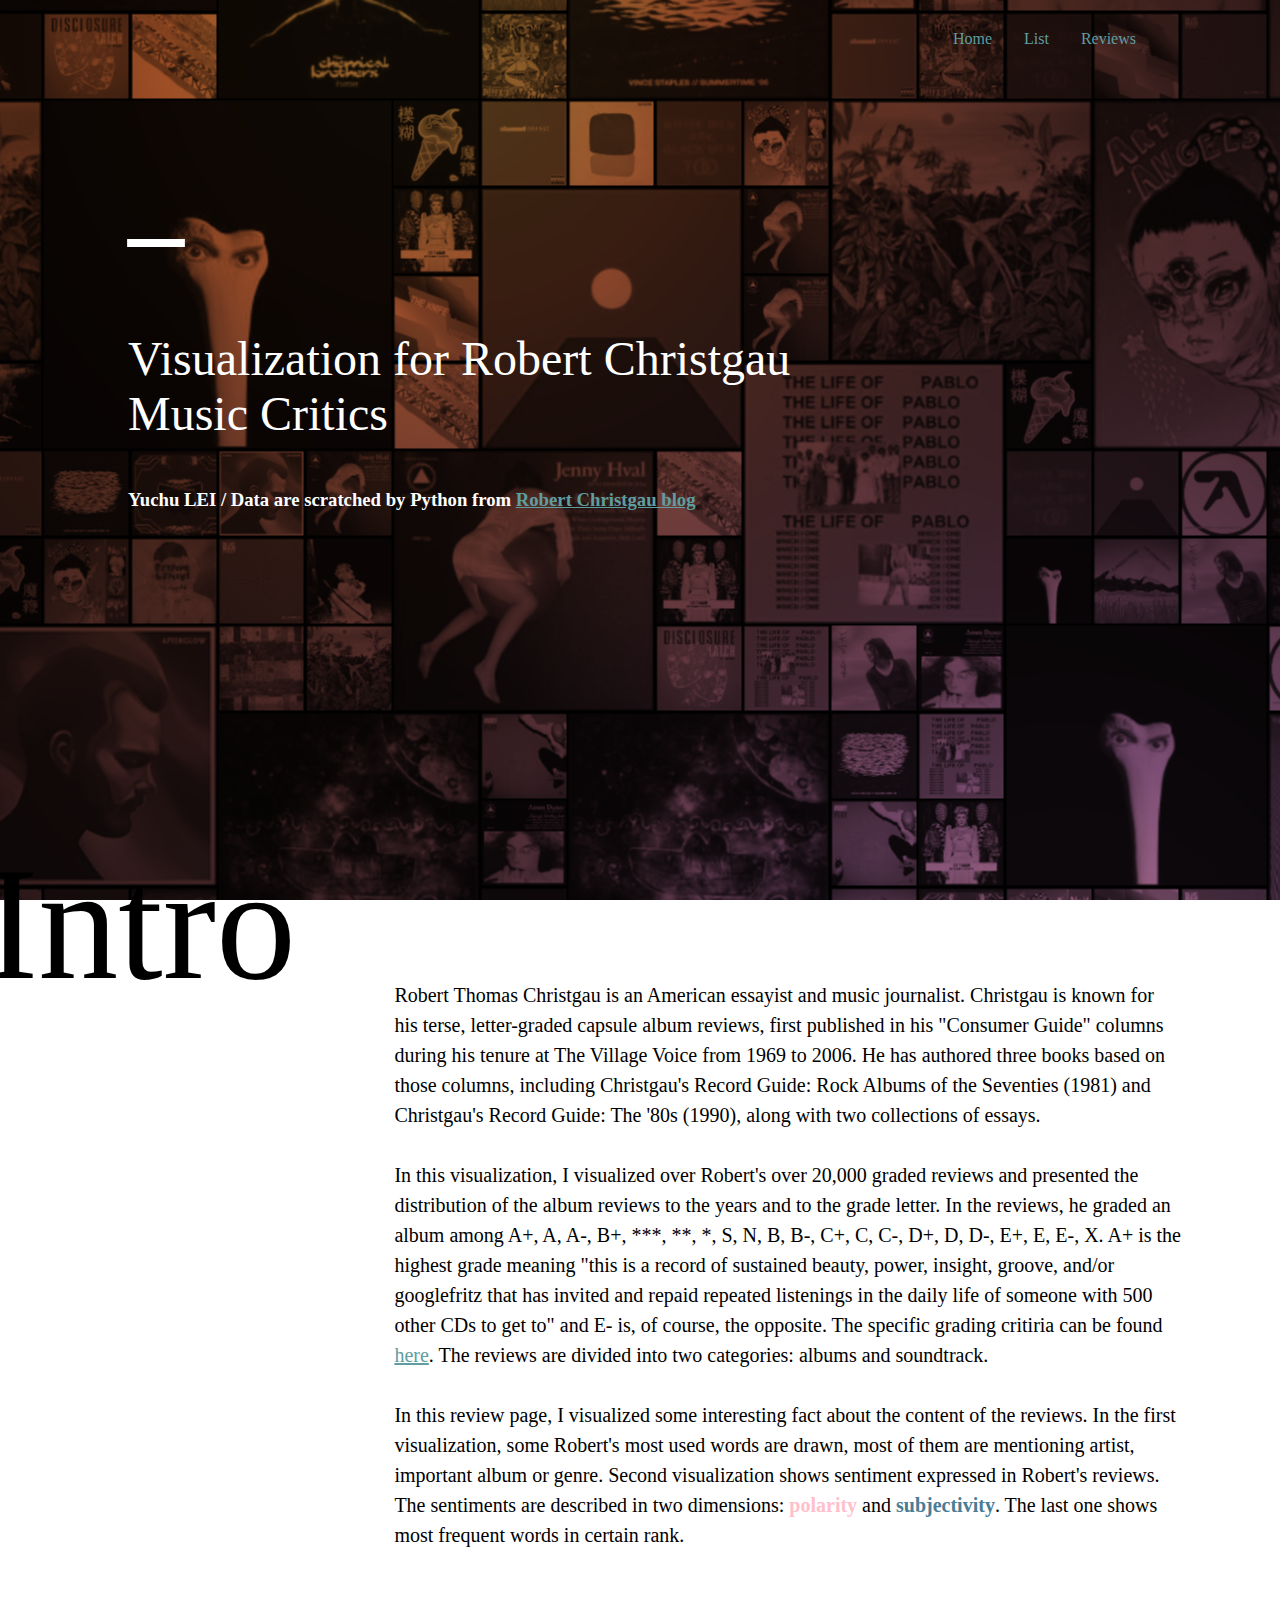
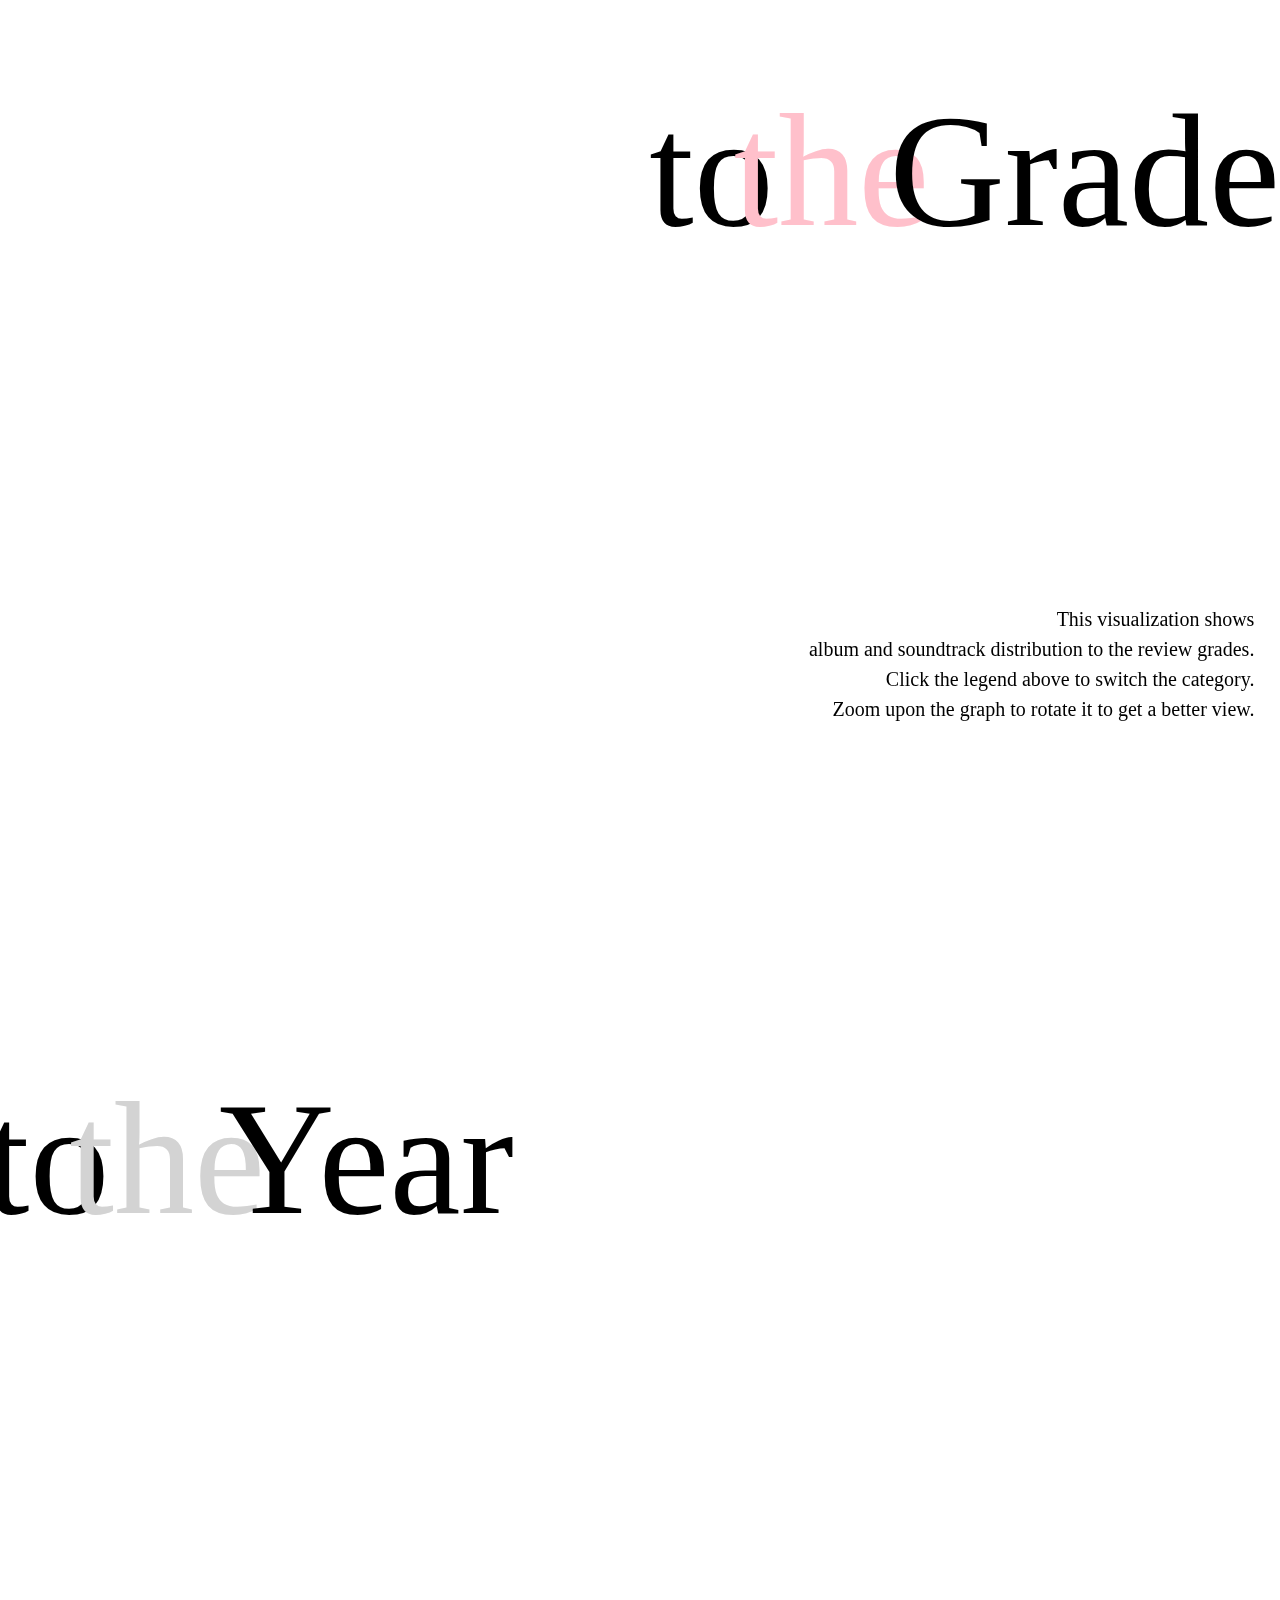
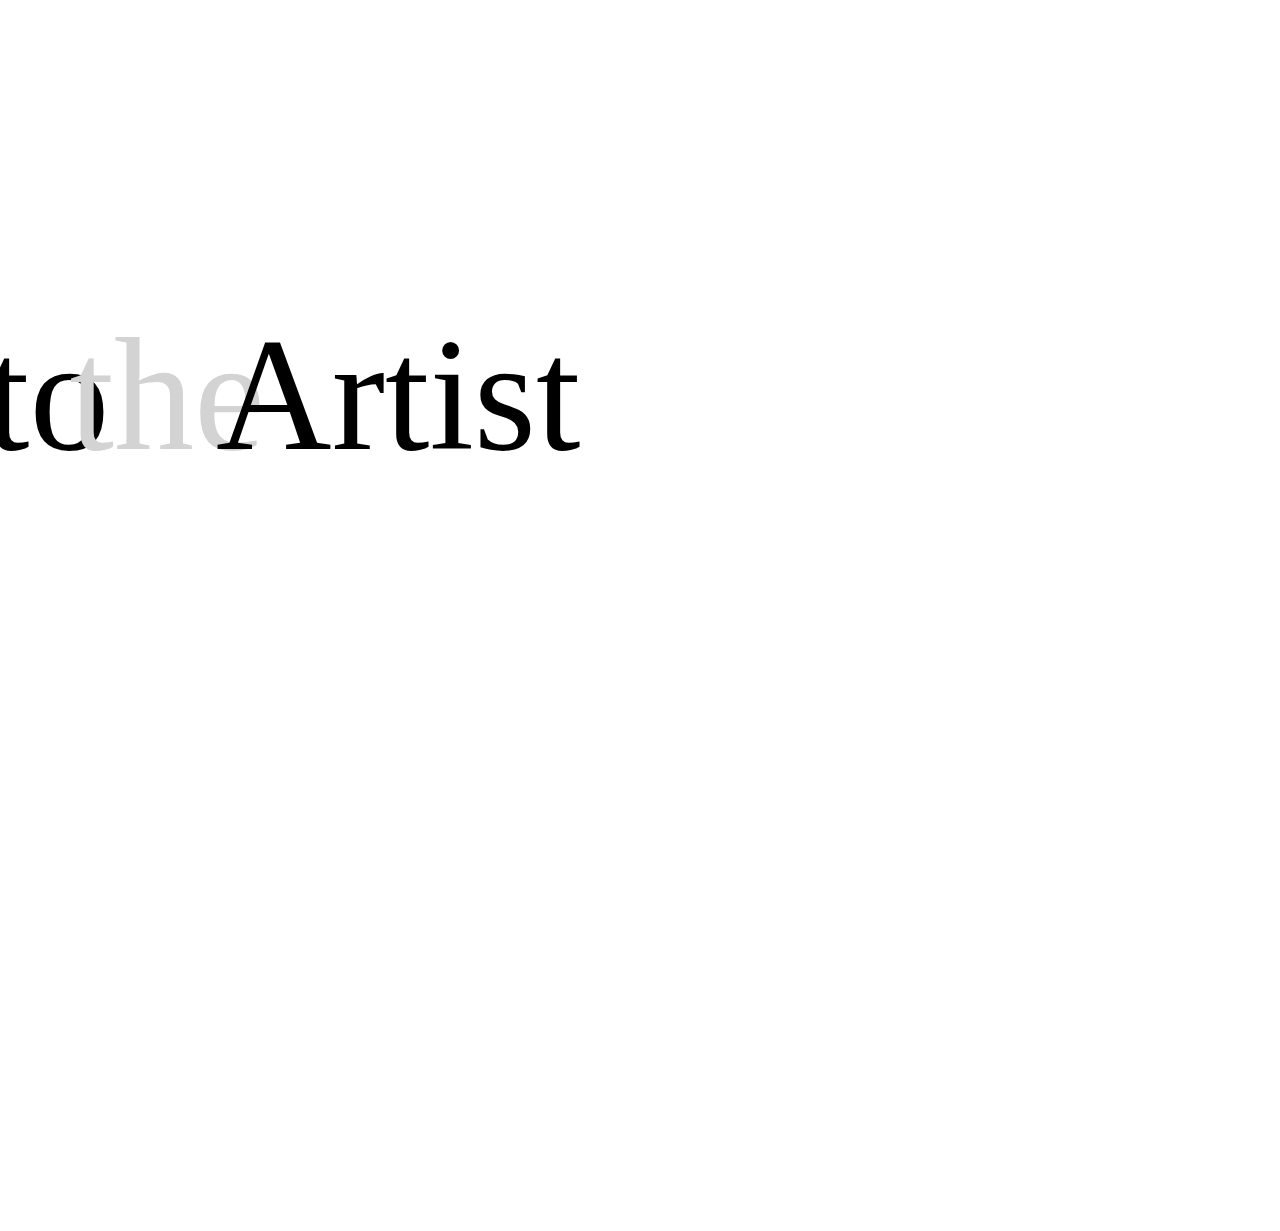
==== commit 16480874: "integrate nlp to the page" ====
--- a/index.html
+++ b/index.html
@@ -34,14 +34,15 @@
         <div class="text" id="index" style="color: white; ">
             <ul align="right" style="list-style-type: none;
             overflow: hidden;padding-right: 10%;float: right;">
-                <li><a href="index.html">Home</a></li>
+                <li><a class="active" href="index.html">Home</a></li>
                 <li><a href="list.html">List</a></li>
+                <li><a href="review.html">Reviews</a></li>
             </ul>
         </div>
         <div class="content">
             <p class="header firstPageText" style="margin-bottom: -30px;">
                 <br />
-                <b>Project #1</b>
+                <b>_</b>
             </p>
             <p style="font-size:300%;" class="firstPageText">
                 <br />Visualization for Robert Christgau <br />Music Critics</p>
@@ -77,10 +78,16 @@
                 invited and repaid repeated listenings in the daily life of someone with 500 other CDs to get to"
                 and E- is, of course, the opposite. The specific grading critiria can be found
                 <a href="https://www.robertchristgau.com/xg/bk-cg90/grades-90s.php">here</a>.
-                <br />
-                <br />
-                The reviews are divided into two categories: albums and soundtrack. They are graded according to
-                different metrics. What those letters tell us and what music industry trend behind the visualization?
+                The reviews are divided into two categories: albums and soundtrack.
+                <br />
+                <br />
+				In this review page, I visualized some
+				interesting fact about the content of the reviews. In the first visualization, some Robert's most used
+				words are drawn, most of them are mentioning artist, important album or genre. Second visualization shows
+				sentiment expressed in Robert's reviews. The sentiments are described in two dimensions:
+				<span style="color: pink;font-weight: bold;">polarity</span>
+				and <span style="color:rgb(73, 124, 149);font-weight: bold;">subjectivity</span>.
+				The last one shows most frequent words in certain rank.
             </p>
         </section>
     </div>
--- a/css/style.css
+++ b/css/style.css
@@ -1,6 +1,10 @@
 .legend rect {
     fill: white;
     opacity: 0.8;
+}
+
+a {
+    color: cadetblue;
 }
 
 html,
@@ -69,6 +73,7 @@
     padding-left: 10%;
     padding-right: 10%;
     padding-bottom: 5%;
+    min-height: 100%;
 }
 
 .bodytext {
@@ -76,12 +81,12 @@
     line-height: 150%;
 }
 
-.text {
-    font-family: Constantia;
+.text, .tick, .label {
+    font-family: Constantia, Baskerville;
 }
 
 .firstPageText {
-    font-family: Constantia;
+    font-family: Constantia, Baskerville;
     color: white;
 }
 
@@ -154,7 +159,7 @@
     opacity: 0.99;
     z-index: 100;
     text-align: left;
-    font-family: Constantia;
+    font-family: Constantia, Baskerville;
 }
 
 .infolabel h1 {
@@ -197,7 +202,7 @@
     position: absolute;
     width: 120;
     height: auto;
-    font-family: simsun;
+    font-family: Constantia, Baskerville;
     font-size: 14px;
     text-align: center;
     border-style: solid;
@@ -208,4 +213,50 @@
 
 a:visited {
     color: cadetblue;
+}
+
+.circle-overlay {
+    font-size: 16px;
+    border-radius: 50%;
+    position: absolute;
+    overflow: scroll;
+    font-family: Constantia, Baskerville;
+    /*it's buggy with the foreignObject background right now*/
+    /*background-color: rgba(255,255,255,0.5);*/
+}
+
+.circle-overlay__inner {
+    text-align: center;
+    width: 100%;
+    height: 100%;
+    font-family: Constantia, Baskerville;
+}
+
+.hidden {
+    display: none;
+}
+
+.node-icon--faded {
+    opacity: 0;
+}
+
+.legend-size circle {
+    fill: rgb(31, 119, 180);
+}
+
+li {
+    float: left;
+}
+
+li a {
+    display: block;
+    text-align: center;
+    padding: 14px 16px;
+    text-decoration: none;
+}
+
+/* Change the link color to #111 (black) on hover */
+li a:hover {
+    background-color: #111;
+    color: pink;
 }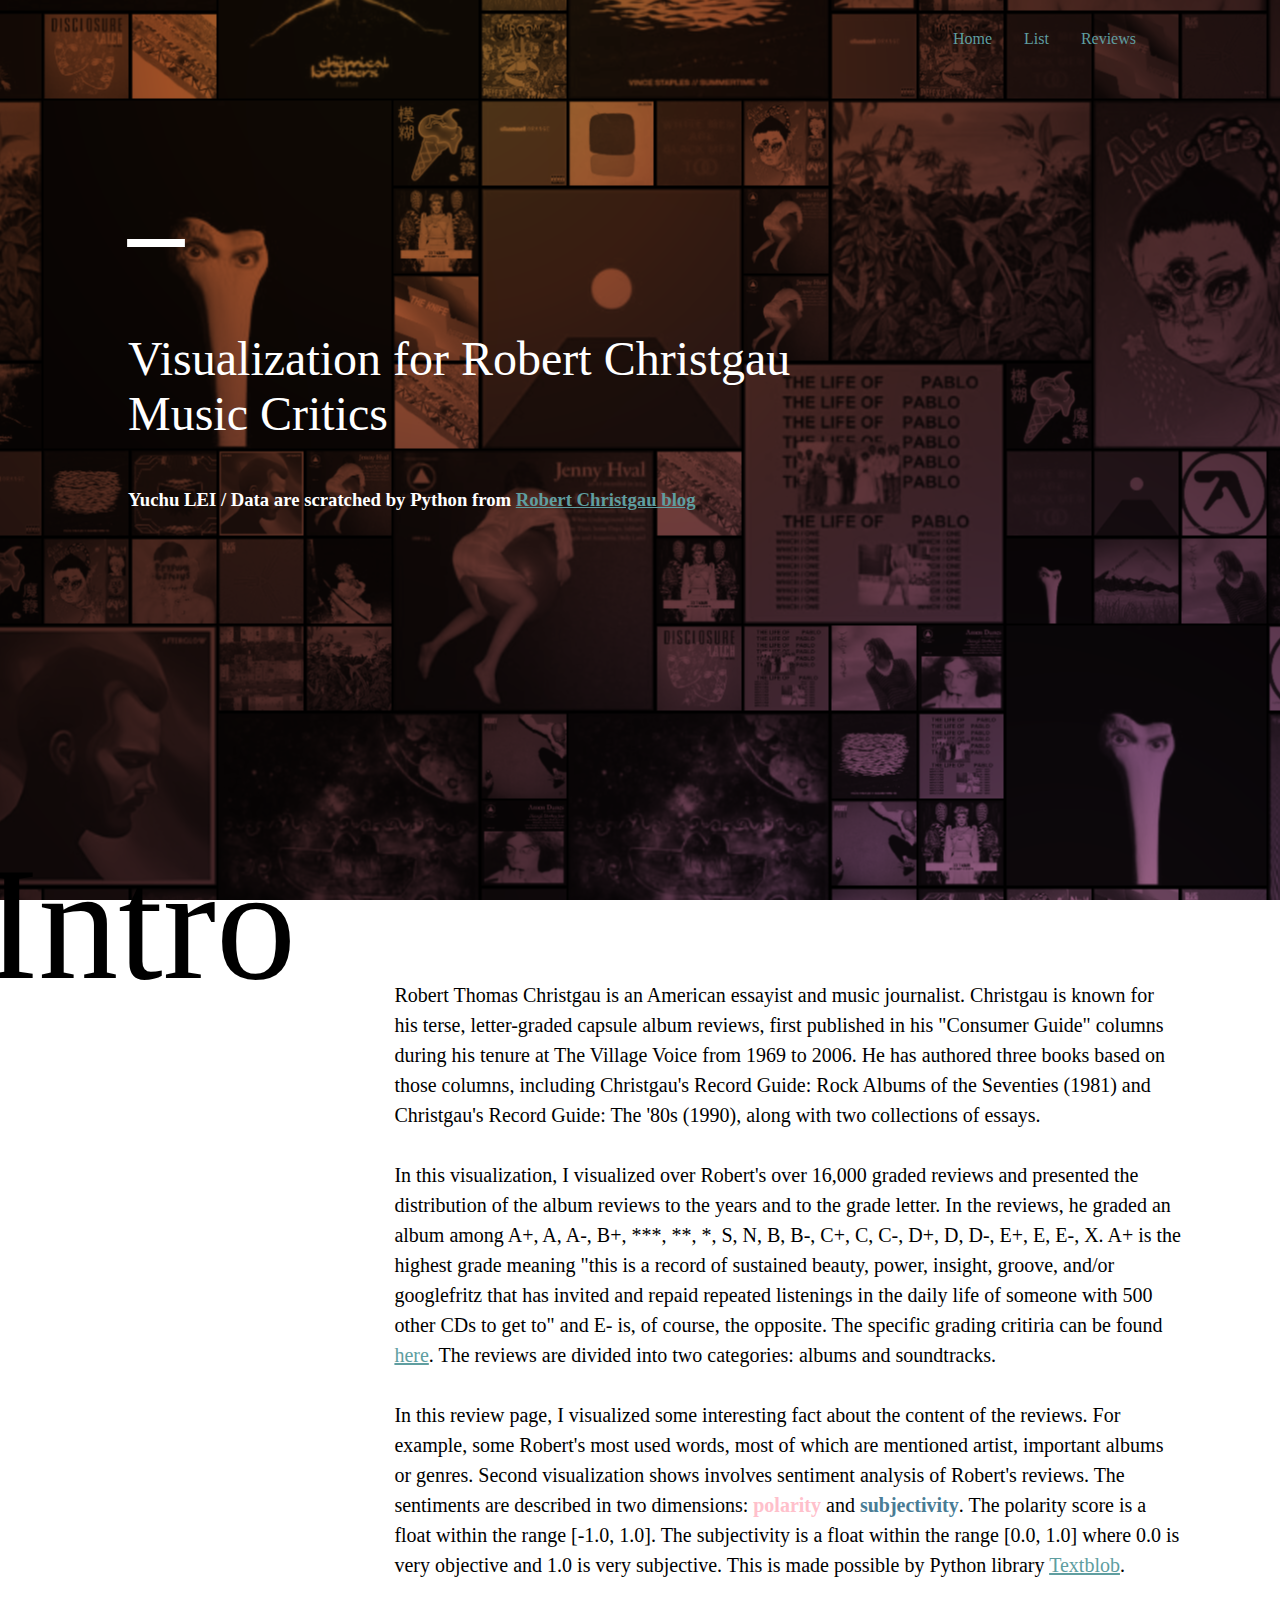
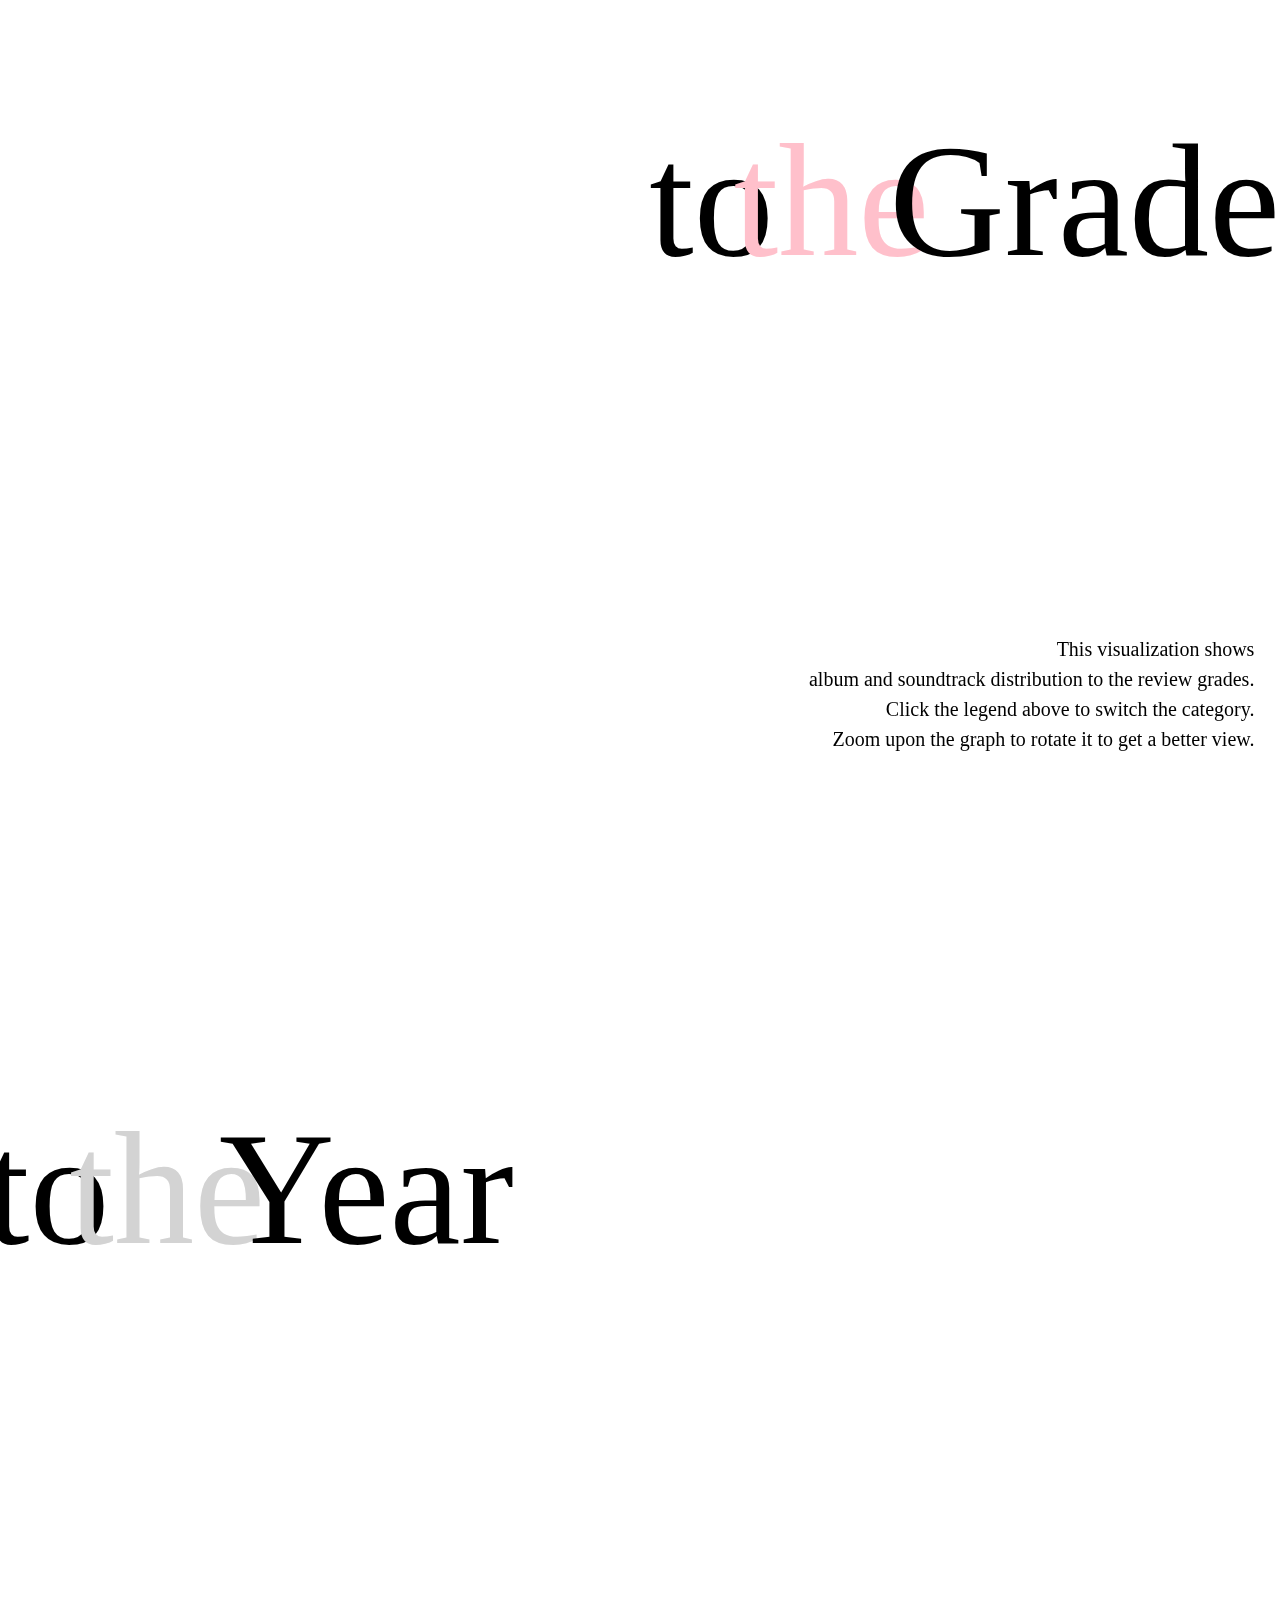
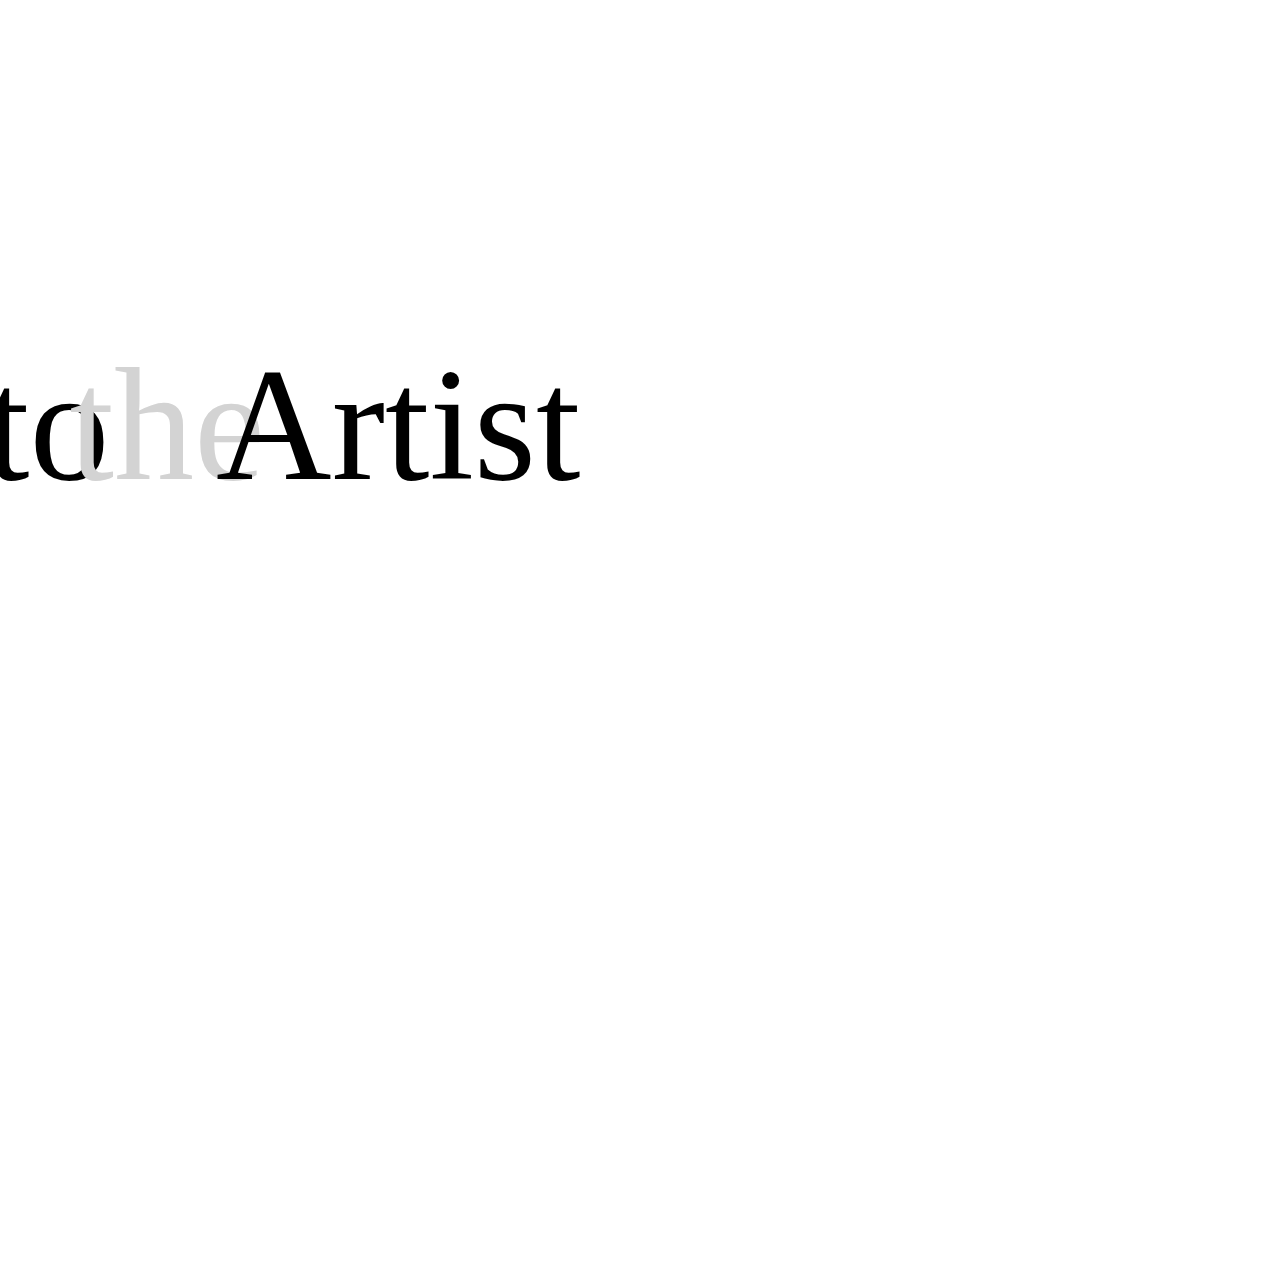
==== commit d2cad6ff: "update ui" ====
--- a/index.html
+++ b/index.html
@@ -70,7 +70,7 @@
                 Record Guide: The '80s (1990), along with two collections of essays.
                 <br />
                 <br />
-                In this visualization, I visualized over Robert's over 20,000 graded reviews and presented
+                In this visualization, I visualized over Robert's over 16,000 graded reviews and presented
                 the distribution of the album reviews to the years and to the grade letter.
                 In the reviews, he graded an album among A+, A, A-, B+, ***, **,
                 *, S, N, B, B-, C+, C, C-, D+, D, D-, E+, E, E-, X. A+ is the highest grade meaning
@@ -78,16 +78,19 @@
                 invited and repaid repeated listenings in the daily life of someone with 500 other CDs to get to"
                 and E- is, of course, the opposite. The specific grading critiria can be found
                 <a href="https://www.robertchristgau.com/xg/bk-cg90/grades-90s.php">here</a>.
-                The reviews are divided into two categories: albums and soundtrack.
-                <br />
-                <br />
-				In this review page, I visualized some
-				interesting fact about the content of the reviews. In the first visualization, some Robert's most used
-				words are drawn, most of them are mentioning artist, important album or genre. Second visualization shows
-				sentiment expressed in Robert's reviews. The sentiments are described in two dimensions:
-				<span style="color: pink;font-weight: bold;">polarity</span>
-				and <span style="color:rgb(73, 124, 149);font-weight: bold;">subjectivity</span>.
-				The last one shows most frequent words in certain rank.
+                The reviews are divided into two categories: albums and soundtracks.
+                <br />
+                <br />
+                In this review page, I visualized some
+                interesting fact about the content of the reviews. For example, some Robert's most used
+                words, most of which are mentioned artist, important albums or genres. Second visualization
+                shows involves sentiment analysis of Robert's reviews. The sentiments are described in two dimensions:
+                <span style="color: pink;font-weight: bold;">polarity</span>
+                and <span style="color:rgb(73, 124, 149);font-weight: bold;">subjectivity</span>.
+                The polarity score is a float within the range [-1.0, 1.0].
+                The subjectivity is a float within the range [0.0, 1.0] where 0.0 is very objective and 1.0 is very
+                subjective.
+                This is made possible by Python library <a href="https://textblob.readthedocs.io/en/dev/index.html">Textblob</a>.
             </p>
         </section>
     </div>
@@ -144,7 +147,7 @@
 
         var scrollFunc = function (e) {
             e = e || window.event;
-            var y = document.documentElement.scrollTop;
+            var y = document.body.scrollTop || document.documentElement.scrollTop;
             var p = document.getElementById("pieheader").offsetTop;
             var i = document.getElementById("intro").offsetTop;
             var t = document.getElementById("timegraph").offsetTop;
@@ -221,70 +224,26 @@
                 }
             } else { // not Firefox
                 if (e.wheelDelta < 0) {
-                    if (i - y > 0 && i - y < threshold) {
-                        document.getElementById('intro').scrollIntoView({
-                            behavior: 'smooth'
-                        });
-                    }
-
-                    if (p - y > 0 && p - y < threshold) {
-                        document.getElementById('pieheader').scrollIntoView({
-                            behavior: 'smooth'
-                        });
+                    if (p - y > 0 && p - y < threshold - 200) {
                         if (firsttimegrade == 1) {
                             readData(main);
                             firsttimegrade = 0;
                         }
                     }
-
-                    if (t - y > 0 && t - y < threshold) {
-                        document.getElementById('timegraph').scrollIntoView({
-                            behavior: 'smooth'
-                        });
+                    if (t - y > 0 && t - y < threshold - 200) {
                         if (firsttimeyear == 1) {
                             createGrid(year_rank, 0);
                             createGrid(year_rank_st, 1);
                             firsttimeyear = 0;
                         }
                     }
-                    if (a - y > 0 && a - y < threshold - 150) {
-                        document.getElementById('artisttitle').scrollIntoView({
-                            behavior: 'smooth'
-                        });
+                    if (a - y > 0 && a - y < threshold - 300) {
                         if (firsttimea == 1) {
                             // create
                             createBubble(rank_artist);
                             firsttimea = 0;
                         }
                     }
-                }
-                if (e.wheelDelta > 0) {
-                    if (y < threshold) {
-                        document.getElementById('cover').scrollIntoView({
-                            behavior: 'smooth'
-                        });
-                    }
-                    if (y - i > 0 && y - i < threshold) {
-                        document.getElementById('intro').scrollIntoView({
-                            behavior: 'smooth'
-                        });
-                    }
-
-                    if (y - p > 0 && y - p < threshold) {
-                        document.getElementById('pieheader').scrollIntoView({
-                            behavior: 'smooth'
-                        });
-                    }
-
-                    if (y - t > 0 && y - t < threshold + 100) {
-                        document.getElementById('timegraph').scrollIntoView({
-                            behavior: 'smooth'
-                        });
-                    }
-                    if (y - a > 0 && y - a < threshold)
-                        document.getElementById('artisttitle').scrollIntoView({
-                            behavior: 'smooth'
-                        });
                 }
             }
         }
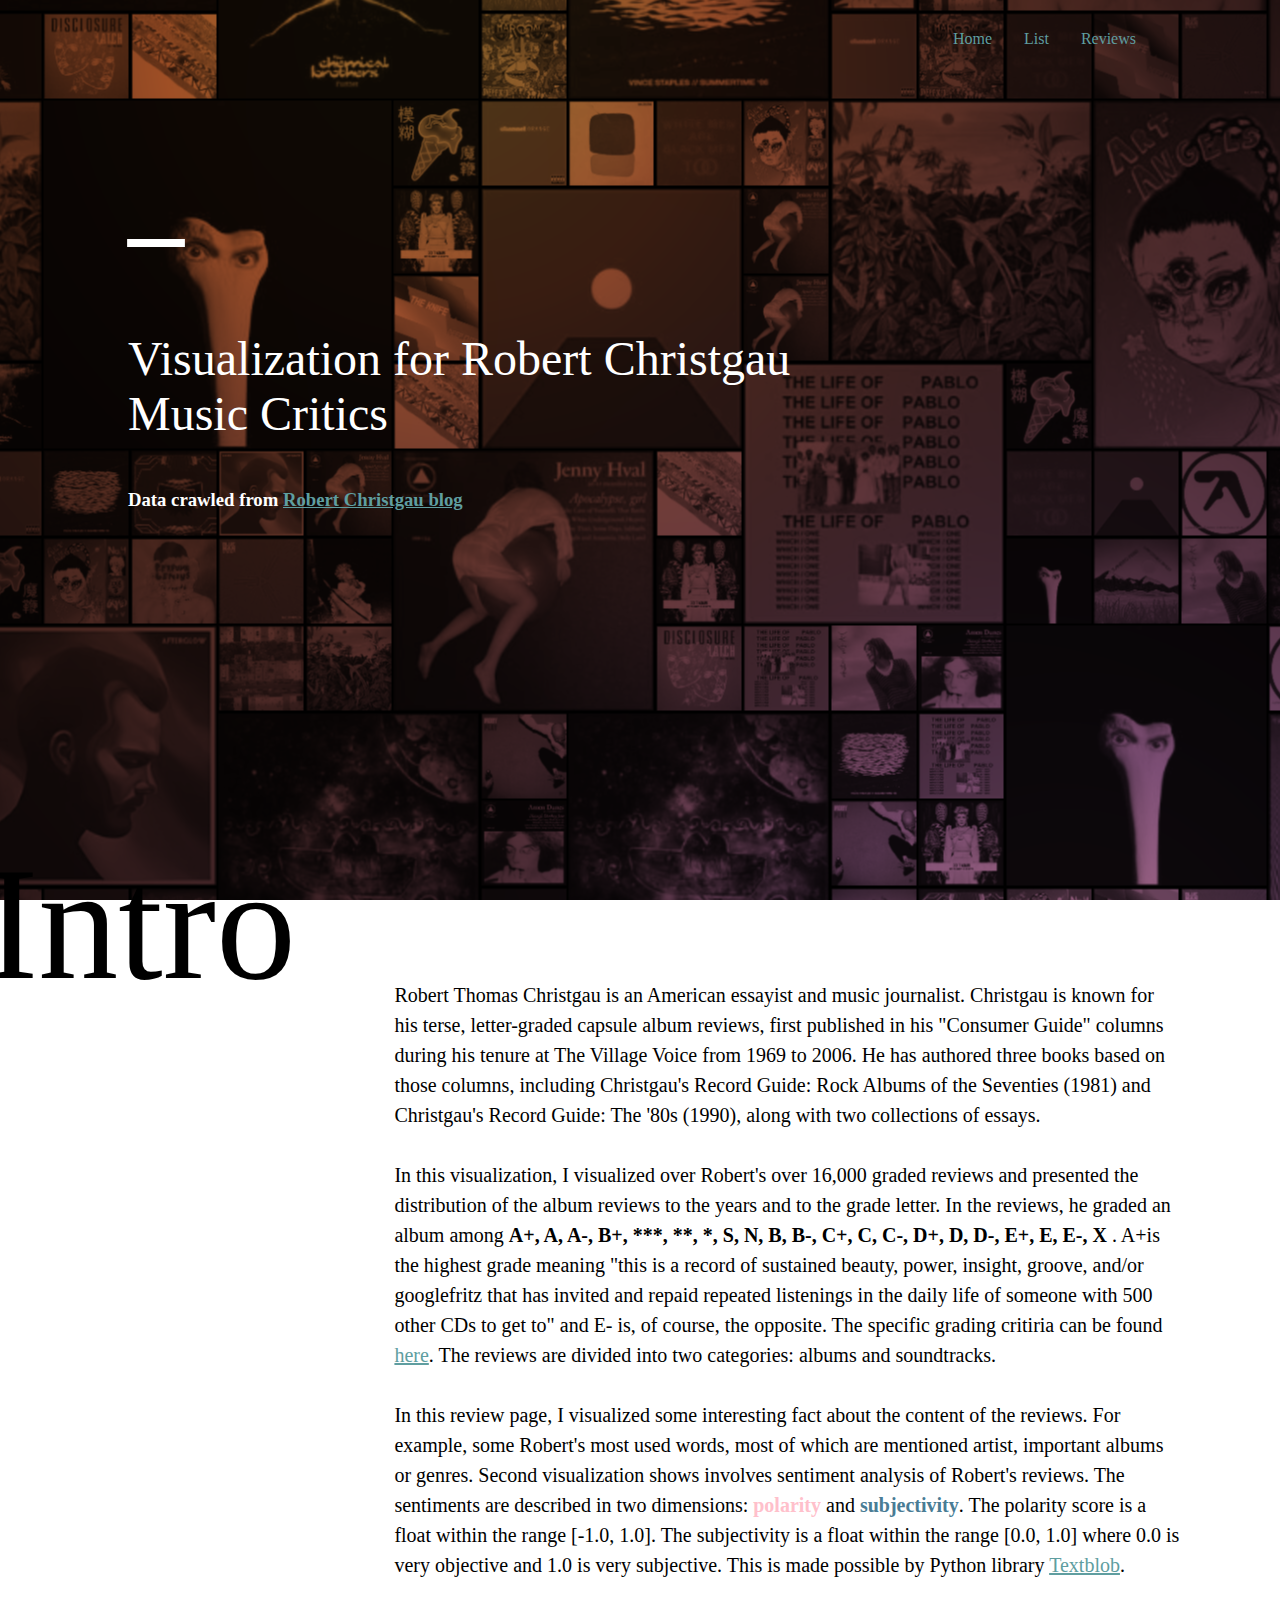
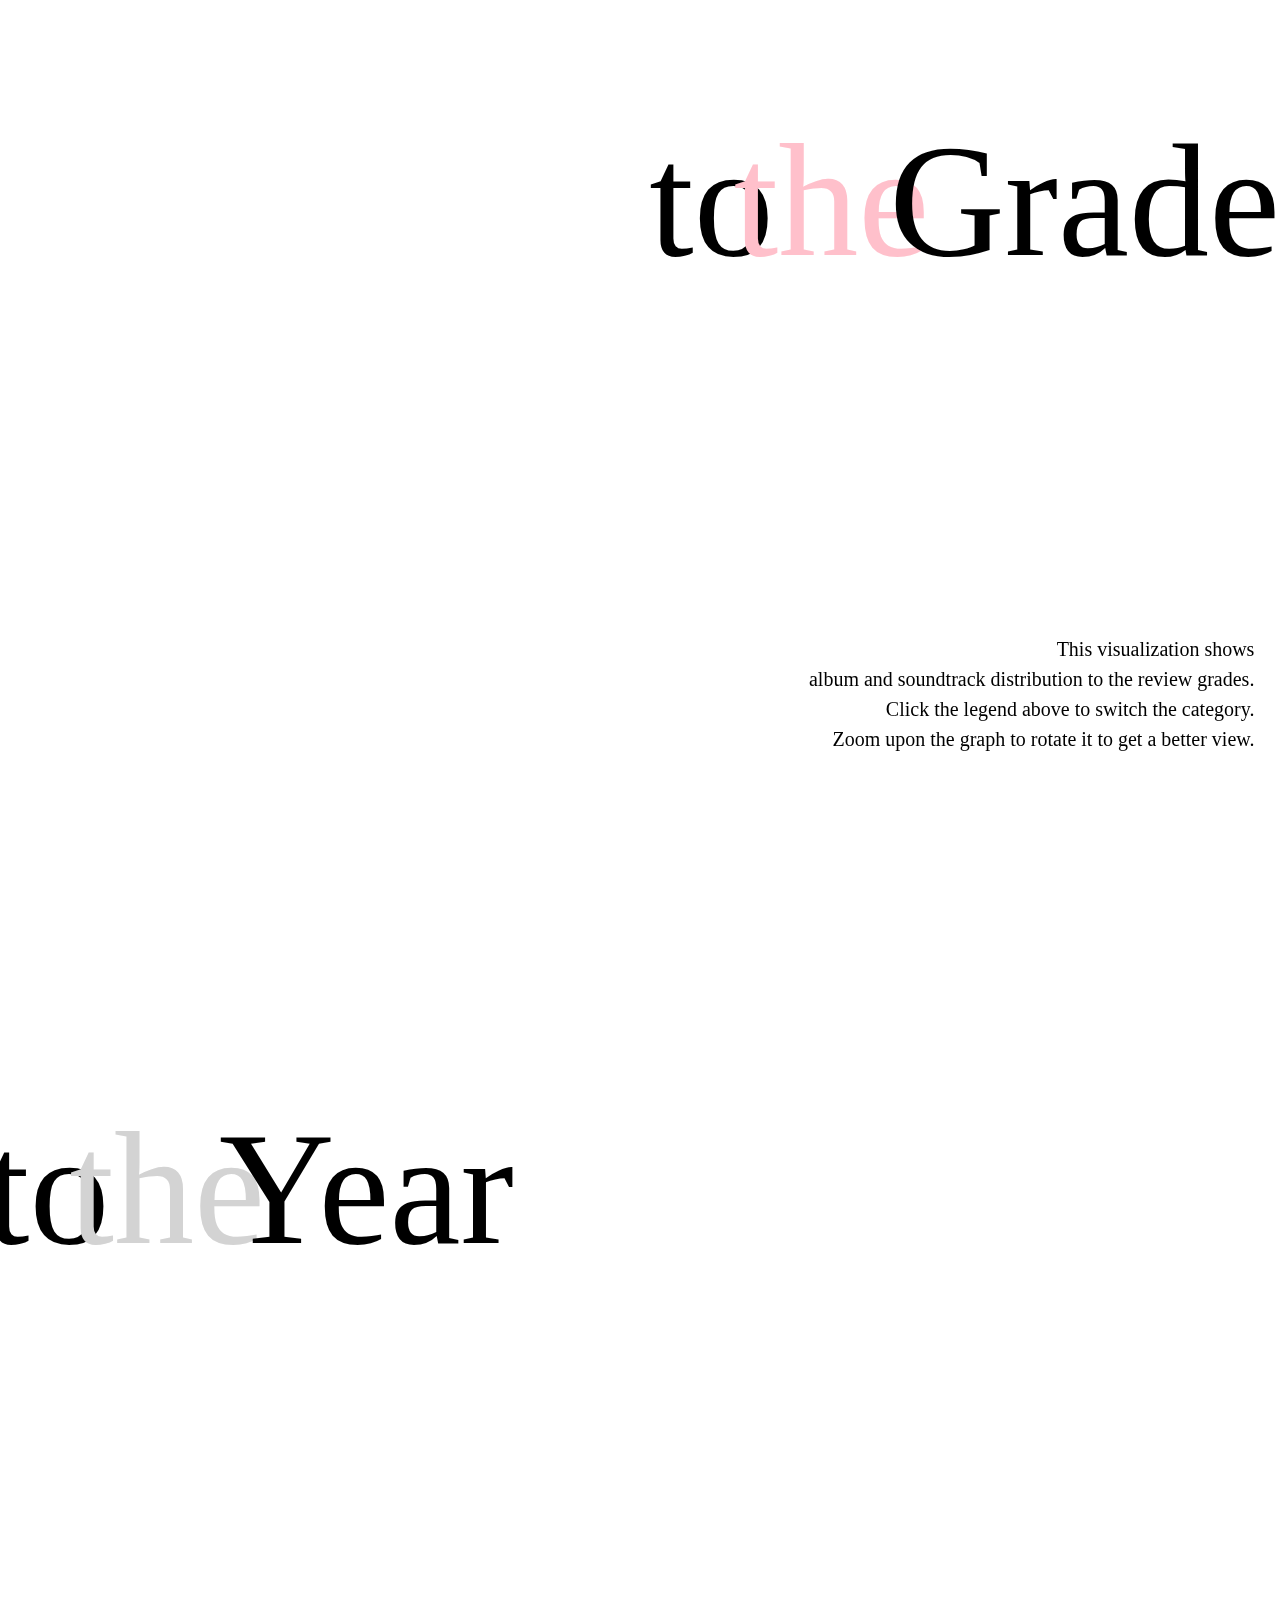
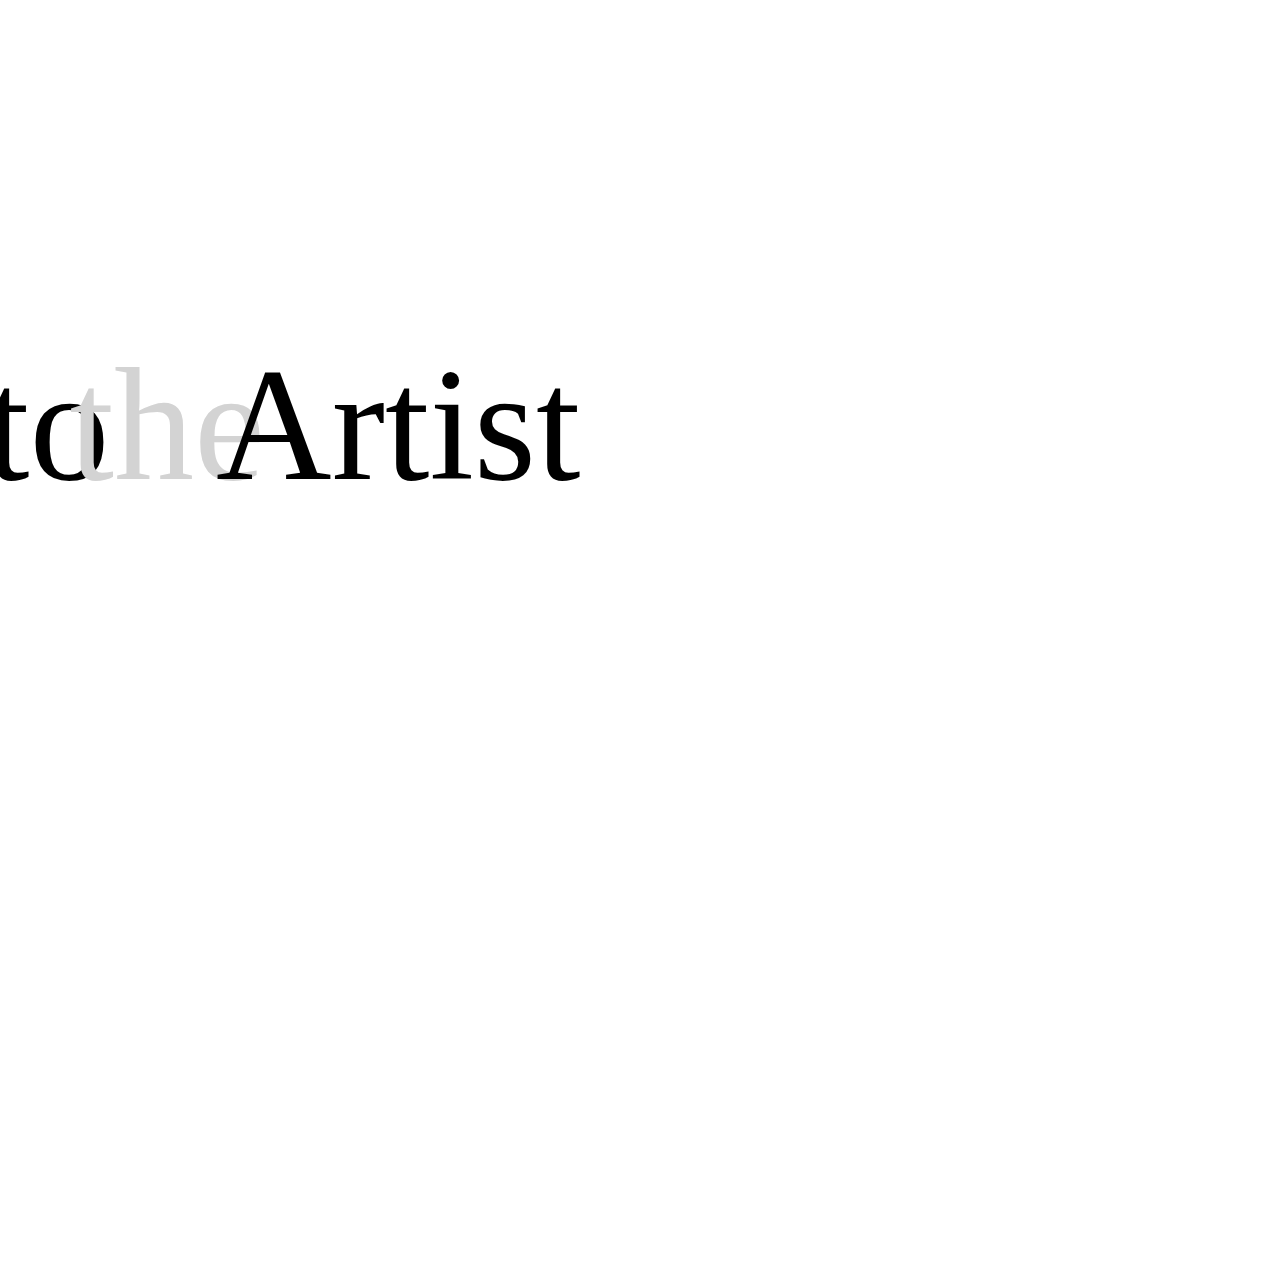
==== commit b03b7832: "minor fix" ====
--- a/index.html
+++ b/index.html
@@ -46,7 +46,7 @@
             </p>
             <p style="font-size:300%;" class="firstPageText">
                 <br />Visualization for Robert Christgau <br />Music Critics</p>
-            <h3 class="firstPageText" style="padding-bottom:10%;">Yuchu LEI / Data are scratched by Python from
+            <h3 class="firstPageText" style="padding-bottom:10%;">Data crawled from
                 <a href="https://www.robertchristgau.com/">Robert Christgau blog</a>
             </h3>
         </div>
@@ -72,8 +72,8 @@
                 <br />
                 In this visualization, I visualized over Robert's over 16,000 graded reviews and presented
                 the distribution of the album reviews to the years and to the grade letter.
-                In the reviews, he graded an album among A+, A, A-, B+, ***, **,
-                *, S, N, B, B-, C+, C, C-, D+, D, D-, E+, E, E-, X. A+ is the highest grade meaning
+                In the reviews, he graded an album among <b>A+, A, A-, B+, ***, **,
+                *, S, N, B, B-, C+, C, C-, D+, D, D-, E+, E, E-, X </b>. A+is the highest grade meaning
                 "this is a record of sustained beauty, power, insight, groove, and/or googlefritz that has
                 invited and repaid repeated listenings in the daily life of someone with 500 other CDs to get to"
                 and E- is, of course, the opposite. The specific grading critiria can be found
@@ -155,8 +155,8 @@
 
             var threshold = 700;
 
-            if (!e.wheelDelta) {
-                if (e.detail > 0) { //Firefox
+            if (!e.wheelDelta) {//Firefox
+                if (e.detail > 0) { 
                     if (i - y > 0 && i - y < threshold) {
                         document.getElementById('intro').scrollIntoView({
                             behavior: 'smooth'
